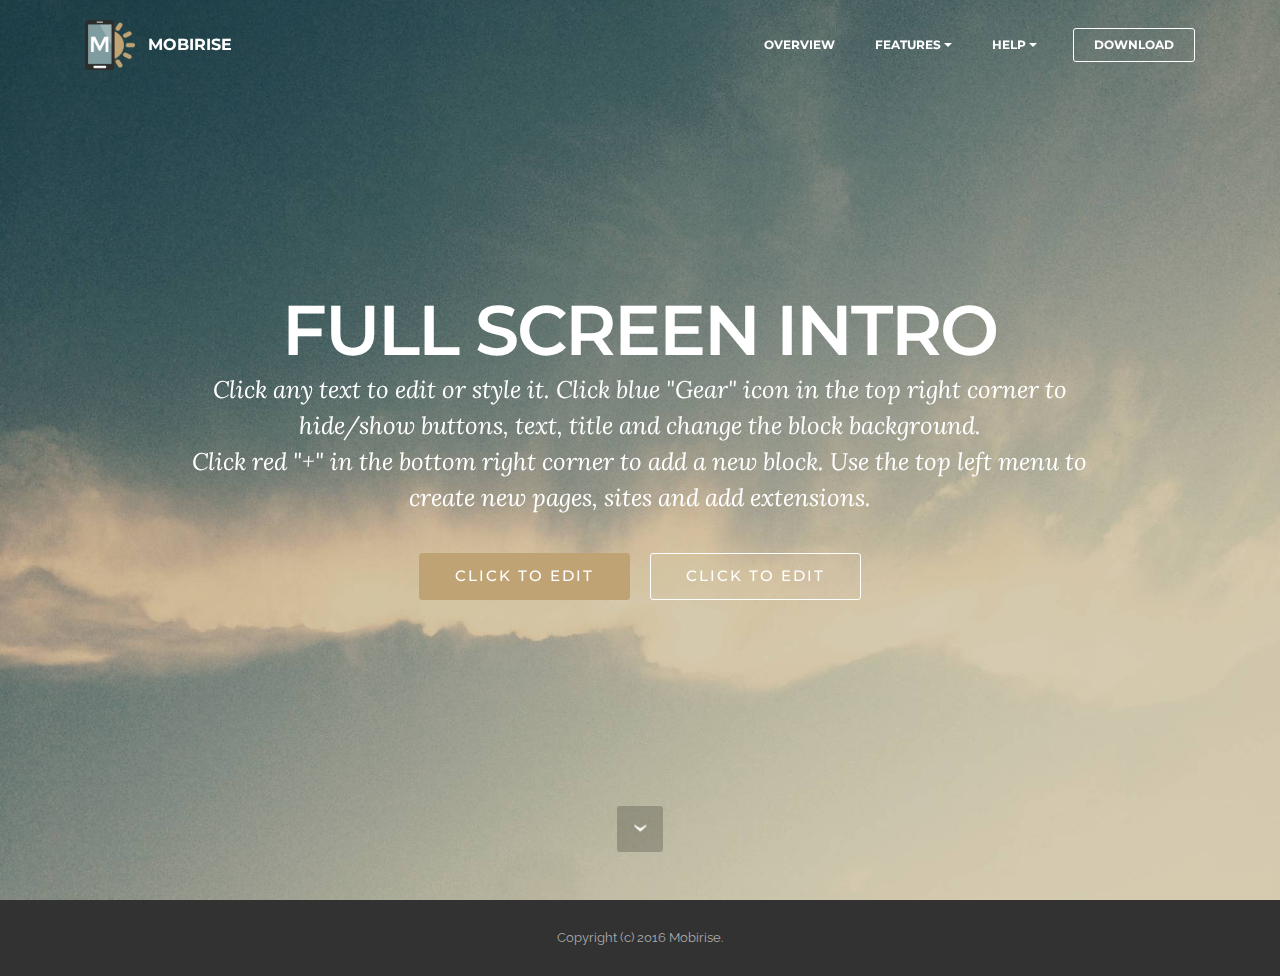
==== vissidarte/vissidarte/index.html @ fac15c8a "Add files via upload" ====
<!DOCTYPE html>
<html>
<head>
  <!-- Site made with Mobirise Website Builder v3.12.1, https://mobirise.com -->
  <meta charset="UTF-8">
  <meta http-equiv="X-UA-Compatible" content="IE=edge">
  <meta name="generator" content="Mobirise v3.12.1, mobirise.com">
  <meta name="viewport" content="width=device-width, initial-scale=1">
  <link rel="shortcut icon" href="assets/images/logo.png" type="image/x-icon">
  <meta name="description" content="">
  
  <link rel="stylesheet" href="https://fonts.googleapis.com/css?family=Lora:400,700,400italic,700italic&amp;subset=latin">
  <link rel="stylesheet" href="https://fonts.googleapis.com/css?family=Montserrat:400,700">
  <link rel="stylesheet" href="https://fonts.googleapis.com/css?family=Raleway:100,100i,200,200i,300,300i,400,400i,500,500i,600,600i,700,700i,800,800i,900,900i">
  <link rel="stylesheet" href="assets/bootstrap-material-design-font/css/material.css">
  <link rel="stylesheet" href="assets/tether/tether.min.css">
  <link rel="stylesheet" href="assets/bootstrap/css/bootstrap.min.css">
  <link rel="stylesheet" href="assets/dropdown/css/style.css">
  <link rel="stylesheet" href="assets/theme/css/style.css">
  <link rel="stylesheet" href="assets/mobirise/css/mbr-additional.css" type="text/css">
  
  
  
</head>
<body>
<section id="menu-0">

    <nav class="navbar navbar-dropdown bg-color transparent navbar-fixed-top">
        <div class="container">

            <div class="mbr-table">
                <div class="mbr-table-cell">

                    <div class="navbar-brand">
                        <a href="https://mobirise.com" class="navbar-logo"><img src="assets/images/logo.png" alt="Mobirise"></a>
                        <a class="navbar-caption" href="index.html">MOBIRISE</a>
                    </div>

                </div>
                <div class="mbr-table-cell">

                    <button class="navbar-toggler pull-xs-right hidden-md-up" type="button" data-toggle="collapse" data-target="#exCollapsingNavbar">
                        <div class="hamburger-icon"></div>
                    </button>

                    <ul class="nav-dropdown collapse pull-xs-right nav navbar-nav navbar-toggleable-sm" id="exCollapsingNavbar"><li class="nav-item"><a class="nav-link link" href="lista.html">OVERVIEW</a></li><li class="nav-item dropdown"><a class="nav-link link dropdown-toggle" data-toggle="dropdown-submenu" href="https://mobirise.com/">FEATURES</a><div class="dropdown-menu"><a class="dropdown-item" href="https://mobirise.com/">Mobile friendly</a><a class="dropdown-item" href="https://mobirise.com/">Based on Bootstrap</a><div class="dropdown"><a class="dropdown-item dropdown-toggle" data-toggle="dropdown-submenu" href="https://mobirise.com/">Trendy blocks</a><div class="dropdown-menu dropdown-submenu"><a class="dropdown-item" href="https://mobirise.com/">Image/content slider</a><a class="dropdown-item" href="https://mobirise.com/">Contact forms</a><a class="dropdown-item" href="https://mobirise.com/">Image gallery</a><a class="dropdown-item" href="https://mobirise.com/">Mobile menu</a><a class="dropdown-item" href="https://mobirise.com/">Google maps</a><a class="dropdown-item" href="https://mobirise.com/">Social buttons</a><a class="dropdown-item" href="https://mobirise.com/">Google fonts</a><a class="dropdown-item" href="https://mobirise.com/">Video background</a></div></div><a class="dropdown-item" href="https://mobirise.com/">Host anywhere</a></div></li><li class="nav-item dropdown"><a class="nav-link link dropdown-toggle" data-toggle="dropdown-submenu" href="https://mobirise.com/">HELP</a><div class="dropdown-menu"><a class="dropdown-item" href="http://forums.mobirise.com/">Forum</a><a class="dropdown-item" href="https://mobirise.com/">Tutorials</a><a class="dropdown-item" href="https://mobirise.com/">Contact us</a></div></li><li class="nav-item nav-btn"><a class="nav-link btn btn-white btn-white-outline" href="https://mobirise.com/">DOWNLOAD</a></li></ul>
                    <button hidden="" class="navbar-toggler navbar-close" type="button" data-toggle="collapse" data-target="#exCollapsingNavbar">
                        <div class="close-icon"></div>
                    </button>

                </div>
            </div>

        </div>
    </nav>

</section>

<section class="engine"><a rel="external" href="https://mobirise.com">Mobirise Website Maker</a></section><section class="mbr-section mbr-section-hero mbr-section-full mbr-parallax-background mbr-section-with-arrow mbr-after-navbar" id="header1-1" style="background-image: url(assets/images/jumbotron.jpg);">

    

    <div class="mbr-table-cell">

        <div class="container">
            <div class="row">
                <div class="mbr-section col-md-10 col-md-offset-1 text-xs-center">

                    <h1 class="mbr-section-title display-1">FULL SCREEN INTRO</h1>
                    <p class="mbr-section-lead lead">Click any text to edit or style it. Click blue "Gear" icon in the top right corner to hide/show buttons, text, title and change the block background. <br> Click red "+" in the bottom right corner to add a new block. Use the top left menu to create new pages, sites and add extensions.</p>
                    <div class="mbr-section-btn"><a class="btn btn-lg btn-primary" href="https://mobirise.com">CLICK TO EDIT</a> <a class="btn btn-lg btn-white btn-white-outline" href="https://mobirise.com">CLICK TO EDIT</a></div>
                </div>
            </div>
        </div>
    </div>

    <div class="mbr-arrow mbr-arrow-floating" aria-hidden="true"><a href="#footer1-2"><i class="mbr-arrow-icon"></i></a></div>

</section>

<footer class="mbr-small-footer mbr-section mbr-section-nopadding" id="footer1-2" style="background-color: rgb(50, 50, 50); padding-top: 1.75rem; padding-bottom: 1.75rem;">
    
    <div class="container">
        <p class="text-xs-center">Copyright (c) 2016 Mobirise.</p>
    </div>
</footer>


  <script src="assets/web/assets/jquery/jquery.min.js"></script>
  <script src="assets/tether/tether.min.js"></script>
  <script src="assets/bootstrap/js/bootstrap.min.js"></script>
  <script src="assets/smooth-scroll/smooth-scroll.js"></script>
  <script src="assets/dropdown/js/script.min.js"></script>
  <script src="assets/touch-swipe/jquery.touch-swipe.min.js"></script>
  <script src="assets/jarallax/jarallax.js"></script>
  <script src="assets/theme/js/script.js"></script>
  
  
 <div id="scrollToTop" class="scrollToTop mbr-arrow-up"><a style="text-align: center;"><i class="mbr-arrow-up-icon"></i></a></div>
  </body>
</html>
---- vissidarte/vissidarte/assets/bootstrap-material-design-font/css/material.css ----
@font-face {
  font-family: 'Material-Design-Icons';
  src: url('../fonts/Material-Design-Icons.eot?3ocs8m');
  src: url('../fonts/Material-Design-Icons.eot?#iefix3ocs8m') format('embedded-opentype'), url('../fonts/Material-Design-Icons.woff?3ocs8m') format('woff'), url('../fonts/Material-Design-Icons.ttf?3ocs8m') format('truetype'), url('../fonts/Material-Design-Icons.svg?3ocs8m#Material-Design-Icons') format('svg');
  font-weight: normal;
  font-style: normal;
}
[class^="mdi-"],
[class*="mdi-"] {
  speak: none;
  display: inline-block;
  font-style: normal;
  font-variant:normal;
  font-weight:normal;
  /*font-size:24px;*/
  line-height:1;
  font-family:'Material-Design-Icons' !important;
  text-rendering: auto;
  
  -webkit-font-smoothing: antialiased;
  -moz-osx-font-smoothing: grayscale;
  -webkit-transform: translate(0, 0);
      -ms-transform: translate(0, 0);
          transform: translate(0, 0);
}
[class^="mdi-"]:before,
[class*="mdi-"]:before {
  display: inline-block;
  speak: none;
  text-decoration: inherit;
}
[class^="mdi-"].pull-left,
[class*="mdi-"].pull-left {
  margin-right: .3em;
}
[class^="mdi-"].pull-right,
[class*="mdi-"].pull-right {
  margin-left: .3em;
}
[class^="mdi-"].mdi-lg:before,
[class*="mdi-"].mdi-lg:before,
[class^="mdi-"].mdi-lg:after,
[class*="mdi-"].mdi-lg:after {
  font-size: 1.33333333em;
  line-height: 0.75em;
  vertical-align: -15%;
}
[class^="mdi-"].mdi-2x:before,
[class*="mdi-"].mdi-2x:before,
[class^="mdi-"].mdi-2x:after,
[class*="mdi-"].mdi-2x:after {
  font-size: 2em;
}
[class^="mdi-"].mdi-3x:before,
[class*="mdi-"].mdi-3x:before,
[class^="mdi-"].mdi-3x:after,
[class*="mdi-"].mdi-3x:after {
  font-size: 3em;
}
[class^="mdi-"].mdi-4x:before,
[class*="mdi-"].mdi-4x:before,
[class^="mdi-"].mdi-4x:after,
[class*="mdi-"].mdi-4x:after {
  font-size: 4em;
}
[class^="mdi-"].mdi-5x:before,
[class*="mdi-"].mdi-5x:before,
[class^="mdi-"].mdi-5x:after,
[class*="mdi-"].mdi-5x:after {
  font-size: 5em;
}
[class^="mdi-device-signal-cellular-"]:after,
[class^="mdi-device-battery-"]:after,
[class^="mdi-device-battery-charging-"]:after,
[class^="mdi-device-signal-cellular-connected-no-internet-"]:after,
[class^="mdi-device-signal-wifi-"]:after,
[class^="mdi-device-signal-wifi-statusbar-not-connected"]:after,
.mdi-device-network-wifi:after {
  opacity: .3;
  position: absolute;
  left: 0;
  top: 0;
  z-index: 1;
  display: inline-block;
  speak: none;
  text-decoration: inherit;
}
[class^="mdi-device-signal-cellular-"]:after {
  content: "\e758";
}
[class^="mdi-device-battery-"]:after {
  content: "\e735";
}
[class^="mdi-device-battery-charging-"]:after {
  content: "\e733";
}
[class^="mdi-device-signal-cellular-connected-no-internet-"]:after {
  content: "\e75d";
}
[class^="mdi-device-signal-wifi-"]:after,
.mdi-device-network-wifi:after {
  content: "\e765";
}
[class^="mdi-device-signal-wifi-statusbasr-not-connected"]:after {
  content: "\e8f7";
}
.mdi-device-signal-cellular-off:after,
.mdi-device-signal-cellular-null:after,
.mdi-device-signal-cellular-no-sim:after,
.mdi-device-signal-wifi-off:after,
.mdi-device-signal-wifi-4-bar:after,
.mdi-device-signal-cellular-4-bar:after,
.mdi-device-battery-alert:after,
.mdi-device-signal-cellular-connected-no-internet-4-bar:after,
.mdi-device-battery-std:after,
.mdi-device-battery-full .mdi-device-battery-unknown:after {
  content: "";
}
.mdi-fw {
  width: 1.28571429em;
  text-align: center;
}
.mdi-ul {
  padding-left: 0;
  margin-left: 2.14285714em;
  list-style-type: none;
}
.mdi-ul > li {
  position: relative;
}
.mdi-li {
  position: absolute;
  left: -2.14285714em;
  width: 2.14285714em;
  top: 0.14285714em;
  text-align: center;
}
.mdi-li.mdi-lg {
  left: -1.85714286em;
}
.mdi-border {
  padding: .2em .25em .15em;
  border: solid 0.08em #eeeeee;
  border-radius: .1em;
}
.mdi-spin {
  -webkit-animation: mdi-spin 2s infinite linear;
  animation: mdi-spin 2s infinite linear;
  -webkit-transform-origin: 50% 50%;
  -ms-transform-origin: 50% 50%;
      transform-origin: 50% 50%;
}
.mdi-pulse {
  -webkit-animation: mdi-spin 1s steps(8) infinite;
  animation: mdi-spin 1s steps(8) infinite;
  -webkit-transform-origin: 50% 50%;
  -ms-transform-origin: 50% 50%;
      transform-origin: 50% 50%;
}
@-webkit-keyframes mdi-spin {
  0% {
    -webkit-transform: rotate(0deg);
    transform: rotate(0deg);
  }
  100% {
    -webkit-transform: rotate(359deg);
    transform: rotate(359deg);
  }
}
@keyframes mdi-spin {
  0% {
    -webkit-transform: rotate(0deg);
    transform: rotate(0deg);
  }
  100% {
    -webkit-transform: rotate(359deg);
    transform: rotate(359deg);
  }
}
.mdi-rotate-90 {
  filter: progid:DXImageTransform.Microsoft.BasicImage(rotation=1);
  -webkit-transform: rotate(90deg);
  -ms-transform: rotate(90deg);
  transform: rotate(90deg);
}
.mdi-rotate-180 {
  filter: progid:DXImageTransform.Microsoft.BasicImage(rotation=2);
  -webkit-transform: rotate(180deg);
  -ms-transform: rotate(180deg);
  transform: rotate(180deg);
}
.mdi-rotate-270 {
  filter: progid:DXImageTransform.Microsoft.BasicImage(rotation=3);
  -webkit-transform: rotate(270deg);
  -ms-transform: rotate(270deg);
  transform: rotate(270deg);
}
.mdi-flip-horizontal {
  filter: progid:DXImageTransform.Microsoft.BasicImage(rotation=0, mirror=1);
  -webkit-transform: scale(-1, 1);
  -ms-transform: scale(-1, 1);
  transform: scale(-1, 1);
}
.mdi-flip-vertical {
  filter: progid:DXImageTransform.Microsoft.BasicImage(rotation=2, mirror=1);
  -webkit-transform: scale(1, -1);
  -ms-transform: scale(1, -1);
  transform: scale(1, -1);
}
:root .mdi-rotate-90,
:root .mdi-rotate-180,
:root .mdi-rotate-270,
:root .mdi-flip-horizontal,
:root .mdi-flip-vertical {
  -webkit-filter: none;
          filter: none;
}
.mdi-stack {
  position: relative;
  display: inline-block;
  width: 2em;
  height: 2em;
  line-height: 2em;
  vertical-align: middle;
}
.mdi-stack-1x,
.mdi-stack-2x {
  position: absolute;
  left: 0;
  width: 100%;
  text-align: center;
}
.mdi-stack-1x {
  line-height: inherit;
}
.mdi-stack-2x {
  font-size: 2em;
}
.mdi-inverse {
  color: #ffffff;
}
/* Start Icons */
.mdi-action-3d-rotation:before {
  content: "\e600";
}
.mdi-action-accessibility:before {
  content: "\e601";
}
.mdi-action-account-balance-wallet:before {
  content: "\e602";
}
.mdi-action-account-balance:before {
  content: "\e603";
}
.mdi-action-account-box:before {
  content: "\e604";
}
.mdi-action-account-child:before {
  content: "\e605";
}
.mdi-action-account-circle:before {
  content: "\e606";
}
.mdi-action-add-shopping-cart:before {
  content: "\e607";
}
.mdi-action-alarm-add:before {
  content: "\e608";
}
.mdi-action-alarm-off:before {
  content: "\e609";
}
.mdi-action-alarm-on:before {
  content: "\e60a";
}
.mdi-action-alarm:before {
  content: "\e60b";
}
.mdi-action-android:before {
  content: "\e60c";
}
.mdi-action-announcement:before {
  content: "\e60d";
}
.mdi-action-aspect-ratio:before {
  content: "\e60e";
}
.mdi-action-assessment:before {
  content: "\e60f";
}
.mdi-action-assignment-ind:before {
  content: "\e610";
}
.mdi-action-assignment-late:before {
  content: "\e611";
}
.mdi-action-assignment-return:before {
  content: "\e612";
}
.mdi-action-assignment-returned:before {
  content: "\e613";
}
.mdi-action-assignment-turned-in:before {
  content: "\e614";
}
.mdi-action-assignment:before {
  content: "\e615";
}
.mdi-action-autorenew:before {
  content: "\e616";
}
.mdi-action-backup:before {
  content: "\e617";
}
.mdi-action-book:before {
  content: "\e618";
}
.mdi-action-bookmark-outline:before {
  content: "\e619";
}
.mdi-action-bookmark:before {
  content: "\e61a";
}
.mdi-action-bug-report:before {
  content: "\e61b";
}
.mdi-action-cached:before {
  content: "\e61c";
}
.mdi-action-check-circle:before {
  content: "\e61d";
}
.mdi-action-class:before {
  content: "\e61e";
}
.mdi-action-credit-card:before {
  content: "\e61f";
}
.mdi-action-dashboard:before {
  content: "\e620";
}
.mdi-action-delete:before {
  content: "\e621";
}
.mdi-action-description:before {
  content: "\e622";
}
.mdi-action-dns:before {
  content: "\e623";
}
.mdi-action-done-all:before {
  content: "\e624";
}
.mdi-action-done:before {
  content: "\e625";
}
.mdi-action-event:before {
  content: "\e626";
}
.mdi-action-exit-to-app:before {
  content: "\e627";
}
.mdi-action-explore:before {
  content: "\e628";
}
.mdi-action-extension:before {
  content: "\e629";
}
.mdi-action-face-unlock:before {
  content: "\e62a";
}
.mdi-action-favorite-outline:before {
  content: "\e62b";
}
.mdi-action-favorite:before {
  content: "\e62c";
}
.mdi-action-find-in-page:before {
  content: "\e62d";
}
.mdi-action-find-replace:before {
  content: "\e62e";
}
.mdi-action-flip-to-back:before {
  content: "\e62f";
}
.mdi-action-flip-to-front:before {
  content: "\e630";
}
.mdi-action-get-app:before {
  content: "\e631";
}
.mdi-action-grade:before {
  content: "\e632";
}
.mdi-action-group-work:before {
  content: "\e633";
}
.mdi-action-help:before {
  content: "\e634";
}
.mdi-action-highlight-remove:before {
  content: "\e635";
}
.mdi-action-history:before {
  content: "\e636";
}
.mdi-action-home:before {
  content: "\e637";
}
.mdi-action-https:before {
  content: "\e638";
}
.mdi-action-info-outline:before {
  content: "\e639";
}
.mdi-action-info:before {
  content: "\e63a";
}
.mdi-action-input:before {
  content: "\e63b";
}
.mdi-action-invert-colors:before {
  content: "\e63c";
}
.mdi-action-label-outline:before {
  content: "\e63d";
}
.mdi-action-label:before {
  content: "\e63e";
}
.mdi-action-language:before {
  content: "\e63f";
}
.mdi-action-launch:before {
  content: "\e640";
}
.mdi-action-list:before {
  content: "\e641";
}
.mdi-action-lock-open:before {
  content: "\e642";
}
.mdi-action-lock-outline:before {
  content: "\e643";
}
.mdi-action-lock:before {
  content: "\e644";
}
.mdi-action-loyalty:before {
  content: "\e645";
}
.mdi-action-markunread-mailbox:before {
  content: "\e646";
}
.mdi-action-note-add:before {
  content: "\e647";
}
.mdi-action-open-in-browser:before {
  content: "\e648";
}
.mdi-action-open-in-new:before {
  content: "\e649";
}
.mdi-action-open-with:before {
  content: "\e64a";
}
.mdi-action-pageview:before {
  content: "\e64b";
}
.mdi-action-payment:before {
  content: "\e64c";
}
.mdi-action-perm-camera-mic:before {
  content: "\e64d";
}
.mdi-action-perm-contact-cal:before {
  content: "\e64e";
}
.mdi-action-perm-data-setting:before {
  content: "\e64f";
}
.mdi-action-perm-device-info:before {
  content: "\e650";
}
.mdi-action-perm-identity:before {
  content: "\e651";
}
.mdi-action-perm-media:before {
  content: "\e652";
}
.mdi-action-perm-phone-msg:before {
  content: "\e653";
}
.mdi-action-perm-scan-wifi:before {
  content: "\e654";
}
.mdi-action-picture-in-picture:before {
  content: "\e655";
}
.mdi-action-polymer:before {
  content: "\e656";
}
.mdi-action-print:before {
  content: "\e657";
}
.mdi-action-query-builder:before {
  content: "\e658";
}
.mdi-action-question-answer:before {
  content: "\e659";
}
.mdi-action-receipt:before {
  content: "\e65a";
}
.mdi-action-redeem:before {
  content: "\e65b";
}
.mdi-action-reorder:before {
  content: "\e65c";
}
.mdi-action-report-problem:before {
  content: "\e65d";
}
.mdi-action-restore:before {
  content: "\e65e";
}
.mdi-action-room:before {
  content: "\e65f";
}
.mdi-action-schedule:before {
  content: "\e660";
}
.mdi-action-search:before {
  content: "\e661";
}
.mdi-action-settings-applications:before {
  content: "\e662";
}
.mdi-action-settings-backup-restore:before {
  content: "\e663";
}
.mdi-action-settings-bluetooth:before {
  content: "\e664";
}
.mdi-action-settings-cell:before {
  content: "\e665";
}
.mdi-action-settings-display:before {
  content: "\e666";
}
.mdi-action-settings-ethernet:before {
  content: "\e667";
}
.mdi-action-settings-input-antenna:before {
  content: "\e668";
}
.mdi-action-settings-input-component:before {
  content: "\e669";
}
.mdi-action-settings-input-composite:before {
  content: "\e66a";
}
.mdi-action-settings-input-hdmi:before {
  content: "\e66b";
}
.mdi-action-settings-input-svideo:before {
  content: "\e66c";
}
.mdi-action-settings-overscan:before {
  content: "\e66d";
}
.mdi-action-settings-phone:before {
  content: "\e66e";
}
.mdi-action-settings-power:before {
  content: "\e66f";
}
.mdi-action-settings-remote:before {
  content: "\e670";
}
.mdi-action-settings-voice:before {
  content: "\e671";
}
.mdi-action-settings:before {
  content: "\e672";
}
.mdi-action-shop-two:before {
  content: "\e673";
}
.mdi-action-shop:before {
  content: "\e674";
}
.mdi-action-shopping-basket:before {
  content: "\e675";
}
.mdi-action-shopping-cart:before {
  content: "\e676";
}
.mdi-action-speaker-notes:before {
  content: "\e677";
}
.mdi-action-spellcheck:before {
  content: "\e678";
}
.mdi-action-star-rate:before {
  content: "\e679";
}
.mdi-action-stars:before {
  content: "\e67a";
}
.mdi-action-store:before {
  content: "\e67b";
}
.mdi-action-subject:before {
  content: "\e67c";
}
.mdi-action-supervisor-account:before {
  content: "\e67d";
}
.mdi-action-swap-horiz:before {
  content: "\e67e";
}
.mdi-action-swap-vert-circle:before {
  content: "\e67f";
}
.mdi-action-swap-vert:before {
  content: "\e680";
}
.mdi-action-system-update-tv:before {
  content: "\e681";
}
.mdi-action-tab-unselected:before {
  content: "\e682";
}
.mdi-action-tab:before {
  content: "\e683";
}
.mdi-action-theaters:before {
  content: "\e684";
}
.mdi-action-thumb-down:before {
  content: "\e685";
}
.mdi-action-thumb-up:before {
  content: "\e686";
}
.mdi-action-thumbs-up-down:before {
  content: "\e687";
}
.mdi-action-toc:before {
  content: "\e688";
}
.mdi-action-today:before {
  content: "\e689";
}
.mdi-action-track-changes:before {
  content: "\e68a";
}
.mdi-action-translate:before {
  content: "\e68b";
}
.mdi-action-trending-down:before {
  content: "\e68c";
}
.mdi-action-trending-neutral:before {
  content: "\e68d";
}
.mdi-action-trending-up:before {
  content: "\e68e";
}
.mdi-action-turned-in-not:before {
  content: "\e68f";
}
.mdi-action-turned-in:before {
  content: "\e690";
}
.mdi-action-verified-user:before {
  content: "\e691";
}
.mdi-action-view-agenda:before {
  content: "\e692";
}
.mdi-action-view-array:before {
  content: "\e693";
}
.mdi-action-view-carousel:before {
  content: "\e694";
}
.mdi-action-view-column:before {
  content: "\e695";
}
.mdi-action-view-day:before {
  content: "\e696";
}
.mdi-action-view-headline:before {
  content: "\e697";
}
.mdi-action-view-list:before {
  content: "\e698";
}
.mdi-action-view-module:before {
  content: "\e699";
}
.mdi-action-view-quilt:before {
  content: "\e69a";
}
.mdi-action-view-stream:before {
  content: "\e69b";
}
.mdi-action-view-week:before {
  content: "\e69c";
}
.mdi-action-visibility-off:before {
  content: "\e69d";
}
.mdi-action-visibility:before {
  content: "\e69e";
}
.mdi-action-wallet-giftcard:before {
  content: "\e69f";
}
.mdi-action-wallet-membership:before {
  content: "\e6a0";
}
.mdi-action-wallet-travel:before {
  content: "\e6a1";
}
.mdi-action-work:before {
  content: "\e6a2";
}
.mdi-alert-error:before {
  content: "\e6a3";
}
.mdi-alert-warning:before {
  content: "\e6a4";
}
.mdi-av-album:before {
  content: "\e6a5";
}
.mdi-av-closed-caption:before {
  content: "\e6a6";
}
.mdi-av-equalizer:before {
  content: "\e6a7";
}
.mdi-av-explicit:before {
  content: "\e6a8";
}
.mdi-av-fast-forward:before {
  content: "\e6a9";
}
.mdi-av-fast-rewind:before {
  content: "\e6aa";
}
.mdi-av-games:before {
  content: "\e6ab";
}
.mdi-av-hearing:before {
  content: "\e6ac";
}
.mdi-av-high-quality:before {
  content: "\e6ad";
}
.mdi-av-loop:before {
  content: "\e6ae";
}
.mdi-av-mic-none:before {
  content: "\e6af";
}
.mdi-av-mic-off:before {
  content: "\e6b0";
}
.mdi-av-mic:before {
  content: "\e6b1";
}
.mdi-av-movie:before {
  content: "\e6b2";
}
.mdi-av-my-library-add:before {
  content: "\e6b3";
}
.mdi-av-my-library-books:before {
  content: "\e6b4";
}
.mdi-av-my-library-music:before {
  content: "\e6b5";
}
.mdi-av-new-releases:before {
  content: "\e6b6";
}
.mdi-av-not-interested:before {
  content: "\e6b7";
}
.mdi-av-pause-circle-fill:before {
  content: "\e6b8";
}
.mdi-av-pause-circle-outline:before {
  content: "\e6b9";
}
.mdi-av-pause:before {
  content: "\e6ba";
}
.mdi-av-play-arrow:before {
  content: "\e6bb";
}
.mdi-av-play-circle-fill:before {
  content: "\e6bc";
}
.mdi-av-play-circle-outline:before {
  content: "\e6bd";
}
.mdi-av-play-shopping-bag:before {
  content: "\e6be";
}
.mdi-av-playlist-add:before {
  content: "\e6bf";
}
.mdi-av-queue-music:before {
  content: "\e6c0";
}
.mdi-av-queue:before {
  content: "\e6c1";
}
.mdi-av-radio:before {
  content: "\e6c2";
}
.mdi-av-recent-actors:before {
  content: "\e6c3";
}
.mdi-av-repeat-one:before {
  content: "\e6c4";
}
.mdi-av-repeat:before {
  content: "\e6c5";
}
.mdi-av-replay:before {
  content: "\e6c6";
}
.mdi-av-shuffle:before {
  content: "\e6c7";
}
.mdi-av-skip-next:before {
  content: "\e6c8";
}
.mdi-av-skip-previous:before {
  content: "\e6c9";
}
.mdi-av-snooze:before {
  content: "\e6ca";
}
.mdi-av-stop:before {
  content: "\e6cb";
}
.mdi-av-subtitles:before {
  content: "\e6cc";
}
.mdi-av-surround-sound:before {
  content: "\e6cd";
}
.mdi-av-timer:before {
  content: "\e6ce";
}
.mdi-av-video-collection:before {
  content: "\e6cf";
}
.mdi-av-videocam-off:before {
  content: "\e6d0";
}
.mdi-av-videocam:before {
  content: "\e6d1";
}
.mdi-av-volume-down:before {
  content: "\e6d2";
}
.mdi-av-volume-mute:before {
  content: "\e6d3";
}
.mdi-av-volume-off:before {
  content: "\e6d4";
}
.mdi-av-volume-up:before {
  content: "\e6d5";
}
.mdi-av-web:before {
  content: "\e6d6";
}
.mdi-communication-business:before {
  content: "\e6d7";
}
.mdi-communication-call-end:before {
  content: "\e6d8";
}
.mdi-communication-call-made:before {
  content: "\e6d9";
}
.mdi-communication-call-merge:before {
  content: "\e6da";
}
.mdi-communication-call-missed:before {
  content: "\e6db";
}
.mdi-communication-call-received:before {
  content: "\e6dc";
}
.mdi-communication-call-split:before {
  content: "\e6dd";
}
.mdi-communication-call:before {
  content: "\e6de";
}
.mdi-communication-chat:before {
  content: "\e6df";
}
.mdi-communication-clear-all:before {
  content: "\e6e0";
}
.mdi-communication-comment:before {
  content: "\e6e1";
}
.mdi-communication-contacts:before {
  content: "\e6e2";
}
.mdi-communication-dialer-sip:before {
  content: "\e6e3";
}
.mdi-communication-dialpad:before {
  content: "\e6e4";
}
.mdi-communication-dnd-on:before {
  content: "\e6e5";
}
.mdi-communication-email:before {
  content: "\e6e6";
}
.mdi-communication-forum:before {
  content: "\e6e7";
}
.mdi-communication-import-export:before {
  content: "\e6e8";
}
.mdi-communication-invert-colors-off:before {
  content: "\e6e9";
}
.mdi-communication-invert-colors-on:before {
  content: "\e6ea";
}
.mdi-communication-live-help:before {
  content: "\e6eb";
}
.mdi-communication-location-off:before {
  content: "\e6ec";
}
.mdi-communication-location-on:before {
  content: "\e6ed";
}
.mdi-communication-message:before {
  content: "\e6ee";
}
.mdi-communication-messenger:before {
  content: "\e6ef";
}
.mdi-communication-no-sim:before {
  content: "\e6f0";
}
.mdi-communication-phone:before {
  content: "\e6f1";
}
.mdi-communication-portable-wifi-off:before {
  content: "\e6f2";
}
.mdi-communication-quick-contacts-dialer:before {
  content: "\e6f3";
}
.mdi-communication-quick-contacts-mail:before {
  content: "\e6f4";
}
.mdi-communication-ring-volume:before {
  content: "\e6f5";
}
.mdi-communication-stay-current-landscape:before {
  content: "\e6f6";
}
.mdi-communication-stay-current-portrait:before {
  content: "\e6f7";
}
.mdi-communication-stay-primary-landscape:before {
  content: "\e6f8";
}
.mdi-communication-stay-primary-portrait:before {
  content: "\e6f9";
}
.mdi-communication-swap-calls:before {
  content: "\e6fa";
}
.mdi-communication-textsms:before {
  content: "\e6fb";
}
.mdi-communication-voicemail:before {
  content: "\e6fc";
}
.mdi-communication-vpn-key:before {
  content: "\e6fd";
}
.mdi-content-add-box:before {
  content: "\e6fe";
}
.mdi-content-add-circle-outline:before {
  content: "\e6ff";
}
.mdi-content-add-circle:before {
  content: "\e700";
}
.mdi-content-add:before {
  content: "\e701";
}
.mdi-content-archive:before {
  content: "\e702";
}
.mdi-content-backspace:before {
  content: "\e703";
}
.mdi-content-block:before {
  content: "\e704";
}
.mdi-content-clear:before {
  content: "\e705";
}
.mdi-content-content-copy:before {
  content: "\e706";
}
.mdi-content-content-cut:before {
  content: "\e707";
}
.mdi-content-content-paste:before {
  content: "\e708";
}
.mdi-content-create:before {
  content: "\e709";
}
.mdi-content-drafts:before {
  content: "\e70a";
}
.mdi-content-filter-list:before {
  content: "\e70b";
}
.mdi-content-flag:before {
  content: "\e70c";
}
.mdi-content-forward:before {
  content: "\e70d";
}
.mdi-content-gesture:before {
  content: "\e70e";
}
.mdi-content-inbox:before {
  content: "\e70f";
}
.mdi-content-link:before {
  content: "\e710";
}
.mdi-content-mail:before {
  content: "\e711";
}
.mdi-content-markunread:before {
  content: "\e712";
}
.mdi-content-redo:before {
  content: "\e713";
}
.mdi-content-remove-circle-outline:before {
  content: "\e714";
}
.mdi-content-remove-circle:before {
  content: "\e715";
}
.mdi-content-remove:before {
  content: "\e716";
}
.mdi-content-reply-all:before {
  content: "\e717";
}
.mdi-content-reply:before {
  content: "\e718";
}
.mdi-content-report:before {
  content: "\e719";
}
.mdi-content-save:before {
  content: "\e71a";
}
.mdi-content-select-all:before {
  content: "\e71b";
}
.mdi-content-send:before {
  content: "\e71c";
}
.mdi-content-sort:before {
  content: "\e71d";
}
.mdi-content-text-format:before {
  content: "\e71e";
}
.mdi-content-undo:before {
  content: "\e71f";
}
.mdi-editor-attach-file:before {
  content: "\e776";
}
.mdi-editor-attach-money:before {
  content: "\e777";
}
.mdi-editor-border-all:before {
  content: "\e778";
}
.mdi-editor-border-bottom:before {
  content: "\e779";
}
.mdi-editor-border-clear:before {
  content: "\e77a";
}
.mdi-editor-border-color:before {
  content: "\e77b";
}
.mdi-editor-border-horizontal:before {
  content: "\e77c";
}
.mdi-editor-border-inner:before {
  content: "\e77d";
}
.mdi-editor-border-left:before {
  content: "\e77e";
}
.mdi-editor-border-outer:before {
  content: "\e77f";
}
.mdi-editor-border-right:before {
  content: "\e780";
}
.mdi-editor-border-style:before {
  content: "\e781";
}
.mdi-editor-border-top:before {
  content: "\e782";
}
.mdi-editor-border-vertical:before {
  content: "\e783";
}
.mdi-editor-format-align-center:before {
  content: "\e784";
}
.mdi-editor-format-align-justify:before {
  content: "\e785";
}
.mdi-editor-format-align-left:before {
  content: "\e786";
}
.mdi-editor-format-align-right:before {
  content: "\e787";
}
.mdi-editor-format-bold:before {
  content: "\e788";
}
.mdi-editor-format-clear:before {
  content: "\e789";
}
.mdi-editor-format-color-fill:before {
  content: "\e78a";
}
.mdi-editor-format-color-reset:before {
  content: "\e78b";
}
.mdi-editor-format-color-text:before {
  content: "\e78c";
}
.mdi-editor-format-indent-decrease:before {
  content: "\e78d";
}
.mdi-editor-format-indent-increase:before {
  content: "\e78e";
}
.mdi-editor-format-italic:before {
  content: "\e78f";
}
.mdi-editor-format-line-spacing:before {
  content: "\e790";
}
.mdi-editor-format-list-bulleted:before {
  content: "\e791";
}
.mdi-editor-format-list-numbered:before {
  content: "\e792";
}
.mdi-editor-format-paint:before {
  content: "\e793";
}
.mdi-editor-format-quote:before {
  content: "\e794";
}
.mdi-editor-format-size:before {
  content: "\e795";
}
.mdi-editor-format-strikethrough:before {
  content: "\e796";
}
.mdi-editor-format-textdirection-l-to-r:before {
  content: "\e797";
}
.mdi-editor-format-textdirection-r-to-l:before {
  content: "\e798";
}
.mdi-editor-format-underline:before {
  content: "\e799";
}
.mdi-editor-functions:before {
  content: "\e79a";
}
.mdi-editor-insert-chart:before {
  content: "\e79b";
}
.mdi-editor-insert-comment:before {
  content: "\e79c";
}
.mdi-editor-insert-drive-file:before {
  content: "\e79d";
}
.mdi-editor-insert-emoticon:before {
  content: "\e79e";
}
.mdi-editor-insert-invitation:before {
  content: "\e79f";
}
.mdi-editor-insert-link:before {
  content: "\e7a0";
}
.mdi-editor-insert-photo:before {
  content: "\e7a1";
}
.mdi-editor-merge-type:before {
  content: "\e7a2";
}
.mdi-editor-mode-comment:before {
  content: "\e7a3";
}
.mdi-editor-mode-edit:before {
  content: "\e7a4";
}
.mdi-editor-publish:before {
  content: "\e7a5";
}
.mdi-editor-vertical-align-bottom:before {
  content: "\e7a6";
}
.mdi-editor-vertical-align-center:before {
  content: "\e7a7";
}
.mdi-editor-vertical-align-top:before {
  content: "\e7a8";
}
.mdi-editor-wrap-text:before {
  content: "\e7a9";
}
.mdi-file-attachment:before {
  content: "\e7aa";
}
.mdi-file-cloud-circle:before {
  content: "\e7ab";
}
.mdi-file-cloud-done:before {
  content: "\e7ac";
}
.mdi-file-cloud-download:before {
  content: "\e7ad";
}
.mdi-file-cloud-off:before {
  content: "\e7ae";
}
.mdi-file-cloud-queue:before {
  content: "\e7af";
}
.mdi-file-cloud-upload:before {
  content: "\e7b0";
}
.mdi-file-cloud:before {
  content: "\e7b1";
}
.mdi-file-file-download:before {
  content: "\e7b2";
}
.mdi-file-file-upload:before {
  content: "\e7b3";
}
.mdi-file-folder-open:before {
  content: "\e7b4";
}
.mdi-file-folder-shared:before {
  content: "\e7b5";
}
.mdi-file-folder:before {
  content: "\e7b6";
}
.mdi-device-access-alarm:before {
  content: "\e720";
}
.mdi-device-access-alarms:before {
  content: "\e721";
}
.mdi-device-access-time:before {
  content: "\e722";
}
.mdi-device-add-alarm:before {
  content: "\e723";
}
.mdi-device-airplanemode-off:before {
  content: "\e724";
}
.mdi-device-airplanemode-on:before {
  content: "\e725";
}
.mdi-device-battery-20:before {
  content: "\e726";
}
.mdi-device-battery-30:before {
  content: "\e727";
}
.mdi-device-battery-50:before {
  content: "\e728";
}
.mdi-device-battery-60:before {
  content: "\e729";
}
.mdi-device-battery-80:before {
  content: "\e72a";
}
.mdi-device-battery-90:before {
  content: "\e72b";
}
.mdi-device-battery-alert:before {
  content: "\e72c";
}
.mdi-device-battery-charging-20:before {
  content: "\e72d";
}
.mdi-device-battery-charging-30:before {
  content: "\e72e";
}
.mdi-device-battery-charging-50:before {
  content: "\e72f";
}
.mdi-device-battery-charging-60:before {
  content: "\e730";
}
.mdi-device-battery-charging-80:before {
  content: "\e731";
}
.mdi-device-battery-charging-90:before {
  content: "\e732";
}
.mdi-device-battery-charging-full:before {
  content: "\e733";
}
.mdi-device-battery-full:before {
  content: "\e734";
}
.mdi-device-battery-std:before {
  content: "\e735";
}
.mdi-device-battery-unknown:before {
  content: "\e736";
}
.mdi-device-bluetooth-connected:before {
  content: "\e737";
}
.mdi-device-bluetooth-disabled:before {
  content: "\e738";
}
.mdi-device-bluetooth-searching:before {
  content: "\e739";
}
.mdi-device-bluetooth:before {
  content: "\e73a";
}
.mdi-device-brightness-auto:before {
  content: "\e73b";
}
.mdi-device-brightness-high:before {
  content: "\e73c";
}
.mdi-device-brightness-low:before {
  content: "\e73d";
}
.mdi-device-brightness-medium:before {
  content: "\e73e";
}
.mdi-device-data-usage:before {
  content: "\e73f";
}
.mdi-device-developer-mode:before {
  content: "\e740";
}
.mdi-device-devices:before {
  content: "\e741";
}
.mdi-device-dvr:before {
  content: "\e742";
}
.mdi-device-gps-fixed:before {
  content: "\e743";
}
.mdi-device-gps-not-fixed:before {
  content: "\e744";
}
.mdi-device-gps-off:before {
  content: "\e745";
}
.mdi-device-location-disabled:before {
  content: "\e746";
}
.mdi-device-location-searching:before {
  content: "\e747";
}
.mdi-device-multitrack-audio:before {
  content: "\e748";
}
.mdi-device-network-cell:before {
  content: "\e749";
}
.mdi-device-network-wifi:before {
  content: "\e74a";
}
.mdi-device-nfc:before {
  content: "\e74b";
}
.mdi-device-now-wallpaper:before {
  content: "\e74c";
}
.mdi-device-now-widgets:before {
  content: "\e74d";
}
.mdi-device-screen-lock-landscape:before {
  content: "\e74e";
}
.mdi-device-screen-lock-portrait:before {
  content: "\e74f";
}
.mdi-device-screen-lock-rotation:before {
  content: "\e750";
}
.mdi-device-screen-rotation:before {
  content: "\e751";
}
.mdi-device-sd-storage:before {
  content: "\e752";
}
.mdi-device-settings-system-daydream:before {
  content: "\e753";
}
.mdi-device-signal-cellular-0-bar:before {
  content: "\e754";
}
.mdi-device-signal-cellular-1-bar:before {
  content: "\e755";
}
.mdi-device-signal-cellular-2-bar:before {
  content: "\e756";
}
.mdi-device-signal-cellular-3-bar:before {
  content: "\e757";
}
.mdi-device-signal-cellular-4-bar:before {
  content: "\e758";
}
.mdi-signal-wifi-statusbar-connected-no-internet-after:before {
  content: "\e8f6";
}
.mdi-device-signal-cellular-connected-no-internet-0-bar:before {
  content: "\e759";
}
.mdi-device-signal-cellular-connected-no-internet-1-bar:before {
  content: "\e75a";
}
.mdi-device-signal-cellular-connected-no-internet-2-bar:before {
  content: "\e75b";
}
.mdi-device-signal-cellular-connected-no-internet-3-bar:before {
  content: "\e75c";
}
.mdi-device-signal-cellular-connected-no-internet-4-bar:before {
  content: "\e75d";
}
.mdi-device-signal-cellular-no-sim:before {
  content: "\e75e";
}
.mdi-device-signal-cellular-null:before {
  content: "\e75f";
}
.mdi-device-signal-cellular-off:before {
  content: "\e760";
}
.mdi-device-signal-wifi-0-bar:before {
  content: "\e761";
}
.mdi-device-signal-wifi-1-bar:before {
  content: "\e762";
}
.mdi-device-signal-wifi-2-bar:before {
  content: "\e763";
}
.mdi-device-signal-wifi-3-bar:before {
  content: "\e764";
}
.mdi-device-signal-wifi-4-bar:before {
  content: "\e765";
}
.mdi-device-signal-wifi-off:before {
  content: "\e766";
}
.mdi-device-signal-wifi-statusbar-1-bar:before {
  content: "\e767";
}
.mdi-device-signal-wifi-statusbar-2-bar:before {
  content: "\e768";
}
.mdi-device-signal-wifi-statusbar-3-bar:before {
  content: "\e769";
}
.mdi-device-signal-wifi-statusbar-4-bar:before {
  content: "\e76a";
}
.mdi-device-signal-wifi-statusbar-connected-no-internet-:before {
  content: "\e76b";
}
.mdi-device-signal-wifi-statusbar-connected-no-internet:before {
  content: "\e76f";
}
.mdi-device-signal-wifi-statusbar-connected-no-internet-2:before {
  content: "\e76c";
}
.mdi-device-signal-wifi-statusbar-connected-no-internet-3:before {
  content: "\e76d";
}
.mdi-device-signal-wifi-statusbar-connected-no-internet-4:before {
  content: "\e76e";
}
.mdi-signal-wifi-statusbar-not-connected-after:before {
  content: "\e8f7";
}
.mdi-device-signal-wifi-statusbar-not-connected:before {
  content: "\e770";
}
.mdi-device-signal-wifi-statusbar-null:before {
  content: "\e771";
}
.mdi-device-storage:before {
  content: "\e772";
}
.mdi-device-usb:before {
  content: "\e773";
}
.mdi-device-wifi-lock:before {
  content: "\e774";
}
.mdi-device-wifi-tethering:before {
  content: "\e775";
}
.mdi-hardware-cast-connected:before {
  content: "\e7b7";
}
.mdi-hardware-cast:before {
  content: "\e7b8";
}
.mdi-hardware-computer:before {
  content: "\e7b9";
}
.mdi-hardware-desktop-mac:before {
  content: "\e7ba";
}
.mdi-hardware-desktop-windows:before {
  content: "\e7bb";
}
.mdi-hardware-dock:before {
  content: "\e7bc";
}
.mdi-hardware-gamepad:before {
  content: "\e7bd";
}
.mdi-hardware-headset-mic:before {
  content: "\e7be";
}
.mdi-hardware-headset:before {
  content: "\e7bf";
}
.mdi-hardware-keyboard-alt:before {
  content: "\e7c0";
}
.mdi-hardware-keyboard-arrow-down:before {
  content: "\e7c1";
}
.mdi-hardware-keyboard-arrow-left:before {
  content: "\e7c2";
}
.mdi-hardware-keyboard-arrow-right:before {
  content: "\e7c3";
}
.mdi-hardware-keyboard-arrow-up:before {
  content: "\e7c4";
}
.mdi-hardware-keyboard-backspace:before {
  content: "\e7c5";
}
.mdi-hardware-keyboard-capslock:before {
  content: "\e7c6";
}
.mdi-hardware-keyboard-control:before {
  content: "\e7c7";
}
.mdi-hardware-keyboard-hide:before {
  content: "\e7c8";
}
.mdi-hardware-keyboard-return:before {
  content: "\e7c9";
}
.mdi-hardware-keyboard-tab:before {
  content: "\e7ca";
}
.mdi-hardware-keyboard-voice:before {
  content: "\e7cb";
}
.mdi-hardware-keyboard:before {
  content: "\e7cc";
}
.mdi-hardware-laptop-chromebook:before {
  content: "\e7cd";
}
.mdi-hardware-laptop-mac:before {
  content: "\e7ce";
}
.mdi-hardware-laptop-windows:before {
  content: "\e7cf";
}
.mdi-hardware-laptop:before {
  content: "\e7d0";
}
.mdi-hardware-memory:before {
  content: "\e7d1";
}
.mdi-hardware-mouse:before {
  content: "\e7d2";
}
.mdi-hardware-phone-android:before {
  content: "\e7d3";
}
.mdi-hardware-phone-iphone:before {
  content: "\e7d4";
}
.mdi-hardware-phonelink-off:before {
  content: "\e7d5";
}
.mdi-hardware-phonelink:before {
  content: "\e7d6";
}
.mdi-hardware-security:before {
  content: "\e7d7";
}
.mdi-hardware-sim-card:before {
  content: "\e7d8";
}
.mdi-hardware-smartphone:before {
  content: "\e7d9";
}
.mdi-hardware-speaker:before {
  content: "\e7da";
}
.mdi-hardware-tablet-android:before {
  content: "\e7db";
}
.mdi-hardware-tablet-mac:before {
  content: "\e7dc";
}
.mdi-hardware-tablet:before {
  content: "\e7dd";
}
.mdi-hardware-tv:before {
  content: "\e7de";
}
.mdi-hardware-watch:before {
  content: "\e7df";
}
.mdi-image-add-to-photos:before {
  content: "\e7e0";
}
.mdi-image-adjust:before {
  content: "\e7e1";
}
.mdi-image-assistant-photo:before {
  content: "\e7e2";
}
.mdi-image-audiotrack:before {
  content: "\e7e3";
}
.mdi-image-blur-circular:before {
  content: "\e7e4";
}
.mdi-image-blur-linear:before {
  content: "\e7e5";
}
.mdi-image-blur-off:before {
  content: "\e7e6";
}
.mdi-image-blur-on:before {
  content: "\e7e7";
}
.mdi-image-brightness-1:before {
  content: "\e7e8";
}
.mdi-image-brightness-2:before {
  content: "\e7e9";
}
.mdi-image-brightness-3:before {
  content: "\e7ea";
}
.mdi-image-brightness-4:before {
  content: "\e7eb";
}
.mdi-image-brightness-5:before {
  content: "\e7ec";
}
.mdi-image-brightness-6:before {
  content: "\e7ed";
}
.mdi-image-brightness-7:before {
  content: "\e7ee";
}
.mdi-image-brush:before {
  content: "\e7ef";
}
.mdi-image-camera-alt:before {
  content: "\e7f0";
}
.mdi-image-camera-front:before {
  content: "\e7f1";
}
.mdi-image-camera-rear:before {
  content: "\e7f2";
}
.mdi-image-camera-roll:before {
  content: "\e7f3";
}
.mdi-image-camera:before {
  content: "\e7f4";
}
.mdi-image-center-focus-strong:before {
  content: "\e7f5";
}
.mdi-image-center-focus-weak:before {
  content: "\e7f6";
}
.mdi-image-collections:before {
  content: "\e7f7";
}
.mdi-image-color-lens:before {
  content: "\e7f8";
}
.mdi-image-colorize:before {
  content: "\e7f9";
}
.mdi-image-compare:before {
  content: "\e7fa";
}
.mdi-image-control-point-duplicate:before {
  content: "\e7fb";
}
.mdi-image-control-point:before {
  content: "\e7fc";
}
.mdi-image-crop-3-2:before {
  content: "\e7fd";
}
.mdi-image-crop-5-4:before {
  content: "\e7fe";
}
.mdi-image-crop-7-5:before {
  content: "\e7ff";
}
.mdi-image-crop-16-9:before {
  content: "\e800";
}
.mdi-image-crop-din:before {
  content: "\e801";
}
.mdi-image-crop-free:before {
  content: "\e802";
}
.mdi-image-crop-landscape:before {
  content: "\e803";
}
.mdi-image-crop-original:before {
  content: "\e804";
}
.mdi-image-crop-portrait:before {
  content: "\e805";
}
.mdi-image-crop-square:before {
  content: "\e806";
}
.mdi-image-crop:before {
  content: "\e807";
}
.mdi-image-dehaze:before {
  content: "\e808";
}
.mdi-image-details:before {
  content: "\e809";
}
.mdi-image-edit:before {
  content: "\e80a";
}
.mdi-image-exposure-minus-1:before {
  content: "\e80b";
}
.mdi-image-exposure-minus-2:before {
  content: "\e80c";
}
.mdi-image-exposure-plus-1:before {
  content: "\e80d";
}
.mdi-image-exposure-plus-2:before {
  content: "\e80e";
}
.mdi-image-exposure-zero:before {
  content: "\e80f";
}
.mdi-image-exposure:before {
  content: "\e810";
}
.mdi-image-filter-1:before {
  content: "\e811";
}
.mdi-image-filter-2:before {
  content: "\e812";
}
.mdi-image-filter-3:before {
  content: "\e813";
}
.mdi-image-filter-4:before {
  content: "\e814";
}
.mdi-image-filter-5:before {
  content: "\e815";
}
.mdi-image-filter-6:before {
  content: "\e816";
}
.mdi-image-filter-7:before {
  content: "\e817";
}
.mdi-image-filter-8:before {
  content: "\e818";
}
.mdi-image-filter-9-plus:before {
  content: "\e819";
}
.mdi-image-filter-9:before {
  content: "\e81a";
}
.mdi-image-filter-b-and-w:before {
  content: "\e81b";
}
.mdi-image-filter-center-focus:before {
  content: "\e81c";
}
.mdi-image-filter-drama:before {
  content: "\e81d";
}
.mdi-image-filter-frames:before {
  content: "\e81e";
}
.mdi-image-filter-hdr:before {
  content: "\e81f";
}
.mdi-image-filter-none:before {
  content: "\e820";
}
.mdi-image-filter-tilt-shift:before {
  content: "\e821";
}
.mdi-image-filter-vintage:before {
  content: "\e822";
}
.mdi-image-filter:before {
  content: "\e823";
}
.mdi-image-flare:before {
  content: "\e824";
}
.mdi-image-flash-auto:before {
  content: "\e825";
}
.mdi-image-flash-off:before {
  content: "\e826";
}
.mdi-image-flash-on:before {
  content: "\e827";
}
.mdi-image-flip:before {
  content: "\e828";
}
.mdi-image-gradient:before {
  content: "\e829";
}
.mdi-image-grain:before {
  content: "\e82a";
}
.mdi-image-grid-off:before {
  content: "\e82b";
}
.mdi-image-grid-on:before {
  content: "\e82c";
}
.mdi-image-hdr-off:before {
  content: "\e82d";
}
.mdi-image-hdr-on:before {
  content: "\e82e";
}
.mdi-image-hdr-strong:before {
  content: "\e82f";
}
.mdi-image-hdr-weak:before {
  content: "\e830";
}
.mdi-image-healing:before {
  content: "\e831";
}
.mdi-image-image-aspect-ratio:before {
  content: "\e832";
}
.mdi-image-image:before {
  content: "\e833";
}
.mdi-image-iso:before {
  content: "\e834";
}
.mdi-image-landscape:before {
  content: "\e835";
}
.mdi-image-leak-add:before {
  content: "\e836";
}
.mdi-image-leak-remove:before {
  content: "\e837";
}
.mdi-image-lens:before {
  content: "\e838";
}
.mdi-image-looks-3:before {
  content: "\e839";
}
.mdi-image-looks-4:before {
  content: "\e83a";
}
.mdi-image-looks-5:before {
  content: "\e83b";
}
.mdi-image-looks-6:before {
  content: "\e83c";
}
.mdi-image-looks-one:before {
  content: "\e83d";
}
.mdi-image-looks-two:before {
  content: "\e83e";
}
.mdi-image-looks:before {
  content: "\e83f";
}
.mdi-image-loupe:before {
  content: "\e840";
}
.mdi-image-movie-creation:before {
  content: "\e841";
}
.mdi-image-nature-people:before {
  content: "\e842";
}
.mdi-image-nature:before {
  content: "\e843";
}
.mdi-image-navigate-before:before {
  content: "\e844";
}
.mdi-image-navigate-next:before {
  content: "\e845";
}
.mdi-image-palette:before {
  content: "\e846";
}
.mdi-image-panorama-fisheye:before {
  content: "\e847";
}
.mdi-image-panorama-horizontal:before {
  content: "\e848";
}
.mdi-image-panorama-vertical:before {
  content: "\e849";
}
.mdi-image-panorama-wide-angle:before {
  content: "\e84a";
}
.mdi-image-panorama:before {
  content: "\e84b";
}
.mdi-image-photo-album:before {
  content: "\e84c";
}
.mdi-image-photo-camera:before {
  content: "\e84d";
}
.mdi-image-photo-library:before {
  content: "\e84e";
}
.mdi-image-photo:before {
  content: "\e84f";
}
.mdi-image-portrait:before {
  content: "\e850";
}
.mdi-image-remove-red-eye:before {
  content: "\e851";
}
.mdi-image-rotate-left:before {
  content: "\e852";
}
.mdi-image-rotate-right:before {
  content: "\e853";
}
.mdi-image-slideshow:before {
  content: "\e854";
}
.mdi-image-straighten:before {
  content: "\e855";
}
.mdi-image-style:before {
  content: "\e856";
}
.mdi-image-switch-camera:before {
  content: "\e857";
}
.mdi-image-switch-video:before {
  content: "\e858";
}
.mdi-image-tag-faces:before {
  content: "\e859";
}
.mdi-image-texture:before {
  content: "\e85a";
}
.mdi-image-timelapse:before {
  content: "\e85b";
}
.mdi-image-timer-3:before {
  content: "\e85c";
}
.mdi-image-timer-10:before {
  content: "\e85d";
}
.mdi-image-timer-auto:before {
  content: "\e85e";
}
.mdi-image-timer-off:before {
  content: "\e85f";
}
.mdi-image-timer:before {
  content: "\e860";
}
.mdi-image-tonality:before {
  content: "\e861";
}
.mdi-image-transform:before {
  content: "\e862";
}
.mdi-image-tune:before {
  content: "\e863";
}
.mdi-image-wb-auto:before {
  content: "\e864";
}
.mdi-image-wb-cloudy:before {
  content: "\e865";
}
.mdi-image-wb-incandescent:before {
  content: "\e866";
}
.mdi-image-wb-irradescent:before {
  content: "\e867";
}
.mdi-image-wb-sunny:before {
  content: "\e868";
}
.mdi-maps-beenhere:before {
  content: "\e869";
}
.mdi-maps-directions-bike:before {
  content: "\e86a";
}
.mdi-maps-directions-bus:before {
  content: "\e86b";
}
.mdi-maps-directions-car:before {
  content: "\e86c";
}
.mdi-maps-directions-ferry:before {
  content: "\e86d";
}
.mdi-maps-directions-subway:before {
  content: "\e86e";
}
.mdi-maps-directions-train:before {
  content: "\e86f";
}
.mdi-maps-directions-transit:before {
  content: "\e870";
}
.mdi-maps-directions-walk:before {
  content: "\e871";
}
.mdi-maps-directions:before {
  content: "\e872";
}
.mdi-maps-flight:before {
  content: "\e873";
}
.mdi-maps-hotel:before {
  content: "\e874";
}
.mdi-maps-layers-clear:before {
  content: "\e875";
}
.mdi-maps-layers:before {
  content: "\e876";
}
.mdi-maps-local-airport:before {
  content: "\e877";
}
.mdi-maps-local-atm:before {
  content: "\e878";
}
.mdi-maps-local-attraction:before {
  content: "\e879";
}
.mdi-maps-local-bar:before {
  content: "\e87a";
}
.mdi-maps-local-cafe:before {
  content: "\e87b";
}
.mdi-maps-local-car-wash:before {
  content: "\e87c";
}
.mdi-maps-local-convenience-store:before {
  content: "\e87d";
}
.mdi-maps-local-drink:before {
  content: "\e87e";
}
.mdi-maps-local-florist:before {
  content: "\e87f";
}
.mdi-maps-local-gas-station:before {
  content: "\e880";
}
.mdi-maps-local-grocery-store:before {
  content: "\e881";
}
.mdi-maps-local-hospital:before {
  content: "\e882";
}
.mdi-maps-local-hotel:before {
  content: "\e883";
}
.mdi-maps-local-laundry-service:before {
  content: "\e884";
}
.mdi-maps-local-library:before {
  content: "\e885";
}
.mdi-maps-local-mall:before {
  content: "\e886";
}
.mdi-maps-local-movies:before {
  content: "\e887";
}
.mdi-maps-local-offer:before {
  content: "\e888";
}
.mdi-maps-local-parking:before {
  content: "\e889";
}
.mdi-maps-local-pharmacy:before {
  content: "\e88a";
}
.mdi-maps-local-phone:before {
  content: "\e88b";
}
.mdi-maps-local-pizza:before {
  content: "\e88c";
}
.mdi-maps-local-play:before {
  content: "\e88d";
}
.mdi-maps-local-post-office:before {
  content: "\e88e";
}
.mdi-maps-local-print-shop:before {
  content: "\e88f";
}
.mdi-maps-local-restaurant:before {
  content: "\e890";
}
.mdi-maps-local-see:before {
  content: "\e891";
}
.mdi-maps-local-shipping:before {
  content: "\e892";
}
.mdi-maps-local-taxi:before {
  content: "\e893";
}
.mdi-maps-location-history:before {
  content: "\e894";
}
.mdi-maps-map:before {
  content: "\e895";
}
.mdi-maps-my-location:before {
  content: "\e896";
}
.mdi-maps-navigation:before {
  content: "\e897";
}
.mdi-maps-pin-drop:before {
  content: "\e898";
}
.mdi-maps-place:before {
  content: "\e899";
}
.mdi-maps-rate-review:before {
  content: "\e89a";
}
.mdi-maps-restaurant-menu:before {
  content: "\e89b";
}
.mdi-maps-satellite:before {
  content: "\e89c";
}
.mdi-maps-store-mall-directory:before {
  content: "\e89d";
}
.mdi-maps-terrain:before {
  content: "\e89e";
}
.mdi-maps-traffic:before {
  content: "\e89f";
}
.mdi-navigation-apps:before {
  content: "\e8a0";
}
.mdi-navigation-arrow-back:before {
  content: "\e8a1";
}
.mdi-navigation-arrow-drop-down-circle:before {
  content: "\e8a2";
}
.mdi-navigation-arrow-drop-down:before {
  content: "\e8a3";
}
.mdi-navigation-arrow-drop-up:before {
  content: "\e8a4";
}
.mdi-navigation-arrow-forward:before {
  content: "\e8a5";
}
.mdi-navigation-cancel:before {
  content: "\e8a6";
}
.mdi-navigation-check:before {
  content: "\e8a7";
}
.mdi-navigation-chevron-left:before {
  content: "\e8a8";
}
.mdi-navigation-chevron-right:before {
  content: "\e8a9";
}
.mdi-navigation-close:before {
  content: "\e8aa";
}
.mdi-navigation-expand-less:before {
  content: "\e8ab";
}
.mdi-navigation-expand-more:before {
  content: "\e8ac";
}
.mdi-navigation-fullscreen-exit:before {
  content: "\e8ad";
}
.mdi-navigation-fullscreen:before {
  content: "\e8ae";
}
.mdi-navigation-menu:before {
  content: "\e8af";
}
.mdi-navigation-more-horiz:before {
  content: "\e8b0";
}
.mdi-navigation-more-vert:before {
  content: "\e8b1";
}
.mdi-navigation-refresh:before {
  content: "\e8b2";
}
.mdi-navigation-unfold-less:before {
  content: "\e8b3";
}
.mdi-navigation-unfold-more:before {
  content: "\e8b4";
}
.mdi-notification-adb:before {
  content: "\e8b5";
}
.mdi-notification-bluetooth-audio:before {
  content: "\e8b6";
}
.mdi-notification-disc-full:before {
  content: "\e8b7";
}
.mdi-notification-dnd-forwardslash:before {
  content: "\e8b8";
}
.mdi-notification-do-not-disturb:before {
  content: "\e8b9";
}
.mdi-notification-drive-eta:before {
  content: "\e8ba";
}
.mdi-notification-event-available:before {
  content: "\e8bb";
}
.mdi-notification-event-busy:before {
  content: "\e8bc";
}
.mdi-notification-event-note:before {
  content: "\e8bd";
}
.mdi-notification-folder-special:before {
  content: "\e8be";
}
.mdi-notification-mms:before {
  content: "\e8bf";
}
.mdi-notification-more:before {
  content: "\e8c0";
}
.mdi-notification-network-locked:before {
  content: "\e8c1";
}
.mdi-notification-phone-bluetooth-speaker:before {
  content: "\e8c2";
}
.mdi-notification-phone-forwarded:before {
  content: "\e8c3";
}
.mdi-notification-phone-in-talk:before {
  content: "\e8c4";
}
.mdi-notification-phone-locked:before {
  content: "\e8c5";
}
.mdi-notification-phone-missed:before {
  content: "\e8c6";
}
.mdi-notification-phone-paused:before {
  content: "\e8c7";
}
.mdi-notification-play-download:before {
  content: "\e8c8";
}
.mdi-notification-play-install:before {
  content: "\e8c9";
}
.mdi-notification-sd-card:before {
  content: "\e8ca";
}
.mdi-notification-sim-card-alert:before {
  content: "\e8cb";
}
.mdi-notification-sms-failed:before {
  content: "\e8cc";
}
.mdi-notification-sms:before {
  content: "\e8cd";
}
.mdi-notification-sync-disabled:before {
  content: "\e8ce";
}
.mdi-notification-sync-problem:before {
  content: "\e8cf";
}
.mdi-notification-sync:before {
  content: "\e8d0";
}
.mdi-notification-system-update:before {
  content: "\e8d1";
}
.mdi-notification-tap-and-play:before {
  content: "\e8d2";
}
.mdi-notification-time-to-leave:before {
  content: "\e8d3";
}
.mdi-notification-vibration:before {
  content: "\e8d4";
}
.mdi-notification-voice-chat:before {
  content: "\e8d5";
}
.mdi-notification-vpn-lock:before {
  content: "\e8d6";
}
.mdi-social-cake:before {
  content: "\e8d7";
}
.mdi-social-domain:before {
  content: "\e8d8";
}
.mdi-social-group-add:before {
  content: "\e8d9";
}
.mdi-social-group:before {
  content: "\e8da";
}
.mdi-social-location-city:before {
  content: "\e8db";
}
.mdi-social-mood:before {
  content: "\e8dc";
}
.mdi-social-notifications-none:before {
  content: "\e8dd";
}
.mdi-social-notifications-off:before {
  content: "\e8de";
}
.mdi-social-notifications-on:before {
  content: "\e8df";
}
.mdi-social-notifications-paused:before {
  content: "\e8e0";
}
.mdi-social-notifications:before {
  content: "\e8e1";
}
.mdi-social-pages:before {
  content: "\e8e2";
}
.mdi-social-party-mode:before {
  content: "\e8e3";
}
.mdi-social-people-outline:before {
  content: "\e8e4";
}
.mdi-social-people:before {
  content: "\e8e5";
}
.mdi-social-person-add:before {
  content: "\e8e6";
}
.mdi-social-person-outline:before {
  content: "\e8e7";
}
.mdi-social-person:before {
  content: "\e8e8";
}
.mdi-social-plus-one:before {
  content: "\e8e9";
}
.mdi-social-poll:before {
  content: "\e8ea";
}
.mdi-social-public:before {
  content: "\e8eb";
}
.mdi-social-school:before {
  content: "\e8ec";
}
.mdi-social-share:before {
  content: "\e8ed";
}
.mdi-social-whatshot:before {
  content: "\e8ee";
}
.mdi-toggle-check-box-outline-blank:before {
  content: "\e8ef";
}
.mdi-toggle-check-box:before {
  content: "\e8f0";
}
.mdi-toggle-radio-button-off:before {
  content: "\e8f1";
}
.mdi-toggle-radio-button-on:before {
  content: "\e8f2";
}
.mdi-toggle-star-half:before {
  content: "\e8f3";
}
.mdi-toggle-star-outline:before {
  content: "\e8f4";
}
.mdi-toggle-star:before {
  content: "\e8f5";
}
---- vissidarte/vissidarte/assets/dropdown/css/style.css ----
.navbar-dropdown {
  left: 0;
  padding: 0;
  position: absolute;
  right: 0;
  top: 0;
  transition: all 0.45s ease;
  z-index: 1030; }
  .navbar-dropdown .navbar-brand {
    float: none;
    font-size: 0;
    padding: 1.25rem 0;
    position: relative;
    transition: padding 0.25s ease;
    white-space: nowrap; }
    .navbar-dropdown .navbar-brand::before {
      content: "";
      display: inline-block;
      height: 100%;
      vertical-align: middle; }
  .navbar-dropdown .navbar-logo,
  .navbar-dropdown .navbar-caption {
    display: inline-block;
    vertical-align: middle; }
  .navbar-dropdown .navbar-logo {
    margin-right: 0.8rem;
    transition: margin 0.3s ease-in-out; }
    .navbar-dropdown .navbar-logo img {
      height: 3.125rem;
      transition: all 0.3s ease-in-out; }
  .navbar-dropdown .mbr-table-cell {
    height: 5.625rem; }
  .navbar-dropdown .navbar-caption {
    font-family: "Montserrat";
    font-size: 1rem;
    font-weight: 700;
    white-space: normal; }
    .navbar-dropdown .navbar-caption, .navbar-dropdown .navbar-caption:hover {
      color: inherit;
      text-decoration: none; }
  .navbar-dropdown.navbar-fixed-top {
    position: fixed; }
  .navbar-dropdown.bg-color.transparent {
    background: none !important; }
  .navbar-dropdown.navbar-short .navbar-brand {
    padding: 0.625rem 0; }
  .navbar-dropdown.navbar-short .navbar-logo {
    margin-right: 0.5rem; }
    .navbar-dropdown.navbar-short .navbar-logo img {
      height: 2.375rem; }
  .navbar-dropdown.navbar-short .mbr-table-cell {
    height: 3.625rem; }
  .navbar-dropdown .navbar-close {
    left: 0.6875rem;
    position: fixed;
    top: 0.75rem;
    z-index: 1000; }
  .navbar-dropdown.opened {
    background: none !important; }
    .navbar-dropdown.opened .navbar-brand,
    .navbar-dropdown.opened .navbar-toggler {
      display: none; }
  .navbar-dropdown .hamburger-icon {
    content: "";
    width: 16px;
    -webkit-box-shadow: 0 -6px 0 1px,0 0 0 1px,0 6px 0 1px;
    -moz-box-shadow: 0 -6px 0 1px,0 0 0 1px,0 6px 0 1px;
    box-shadow: 0 -6px 0 1px,0 0 0 1px,0 6px 0 1px; }
  .navbar-dropdown .close-icon {
    position: relative;
    width: 21px;
    height: 21px;
    overflow: hidden; }
    .navbar-dropdown .close-icon::before, .navbar-dropdown .close-icon::after {
      content: '';
      position: absolute;
      height: 2px;
      width: 100%;
      top: 50%;
      left: 0;
      margin-top: -1px; }
    .navbar-dropdown .close-icon::before {
      transform: rotate(45deg);
      -ms-transform: rotate(45deg);
      -webkit-transform: rotate(45deg); }
    .navbar-dropdown .close-icon::after {
      transform: rotate(-45deg);
      -ms-transform: rotate(-45deg);
      -webkit-transform: rotate(-45deg); }

.dropdown-menu .dropdown-toggle[data-toggle="dropdown-submenu"]::after {
  border-bottom: 0.35em solid transparent;
  border-left: 0.35em solid;
  border-right: 0;
  border-top: 0.35em solid transparent;
  margin-left: 0.3rem; }

.dropdown-menu .dropdown-item:focus {
  outline: 0; }

.nav-dropdown {
  display: table !important;
  font-family: "Montserrat";
  font-size: 0.75rem;
  font-weight: 700;
  height: auto !important; }
  .nav-dropdown .nav-item {
    display: table-cell;
    float: none;
    vertical-align: middle; }
  .nav-dropdown .nav-btn {
    padding-left: 1rem; }
  .nav-dropdown .link {
    margin: 1.667em;
    padding: 0;
    transition: color .2s ease-in-out; }
    .nav-dropdown .link.dropdown-toggle {
      margin-right: 2.583em; }
      .nav-dropdown .link.dropdown-toggle::after {
        margin-left: .25rem;
        border-top: 0.35em solid;
        border-right: 0.35em solid transparent;
        border-left: 0.35em solid transparent;
        border-bottom: 0; }
      .nav-dropdown .link.dropdown-toggle::after {
        display: block;
        margin-top: -0.1667em;
        position: absolute;
        right: 1.3333em;
        top: 50%; }
      .nav-dropdown .link.dropdown-toggle[aria-expanded="true"] {
        margin: 0;
        padding: 1.667em 2.583em 1.667em 1.667em; }
  .nav-dropdown .link::after,
  .nav-dropdown .dropdown-item::after {
    color: inherit; }
  .nav-dropdown .btn {
    font-size: 0.75rem;
    font-weight: 700;
    letter-spacing: 0;
    margin-bottom: 0;
    padding-left: 1.25rem;
    padding-right: 1.25rem; }
  .nav-dropdown .dropdown-menu {
    border-radius: 0;
    border: 0;
    left: 0;
    margin: 0;
    padding-bottom: 1.25rem;
    padding-top: 1.25rem; }
  .nav-dropdown .dropdown-submenu {
    left: 100%;
    margin-left: 0.125rem;
    margin-top: -1.25rem;
    top: 0; }
  .nav-dropdown .dropdown-item {
    font-size: 0.8125rem;
    font-weight: 500;
    line-height: 2;
    padding: 0.3846em 4.615em 0.3846em 1.5385em;
    position: relative;
    transition: color .2s ease-in-out, background-color .2s ease-in-out; }
    .nav-dropdown .dropdown-item::after {
      margin-top: -0.3077em;
      position: absolute;
      right: 1.1538em;
      top: 50%; }
    .nav-dropdown .dropdown-item:focus, .nav-dropdown .dropdown-item:hover {
      background: none; }

@media (max-width: 767px) {
  .nav-dropdown.navbar-toggleable-sm {
    bottom: 0;
    display: none;
    left: 0;
    overflow-x: hidden;
    position: fixed;
    top: 0;
    transform: translateX(-100%);
    -ms-transform: translateX(-100%);
    -webkit-transform: translateX(-100%);
    width: 18.75rem;
    z-index: 999; } }
.nav-dropdown.navbar-toggleable-xl {
  bottom: 0;
  display: none;
  left: 0;
  overflow-x: hidden;
  position: fixed;
  top: 0;
  transform: translateX(-100%);
  -ms-transform: translateX(-100%);
  -webkit-transform: translateX(-100%);
  width: 18.75rem;
  z-index: 999; }

.nav-dropdown-sm {
  display: block !important;
  overflow-x: hidden;
  overflow: auto;
  padding-top: 3.875rem; }
  .nav-dropdown-sm::after {
    content: "";
    display: block;
    height: 3rem;
    width: 100%; }
  .nav-dropdown-sm.collapse.in ~ .navbar-close {
    display: block !important; }
  .nav-dropdown-sm.collapsing, .nav-dropdown-sm.collapse.in {
    transform: translateX(0);
    -ms-transform: translateX(0);
    -webkit-transform: translateX(0);
    transition: all 0.25s ease-out;
    -webkit-transition: all 0.25s ease-out; }
  .nav-dropdown-sm.collapsing[aria-expanded="false"] {
    transform: translateX(-100%);
    -ms-transform: translateX(-100%);
    -webkit-transform: translateX(-100%); }
  .nav-dropdown-sm .nav-item {
    display: block;
    margin-left: 0 !important;
    padding-left: 0; }
  .nav-dropdown-sm .link,
  .nav-dropdown-sm .dropdown-item {
    border-top: 1px dotted rgba(255, 255, 255, 0.1);
    font-size: 0.8125rem;
    line-height: 1.6;
    margin: 0 !important;
    padding: 0.875rem 2.4rem 0.875rem 1.5625rem !important;
    position: relative;
    white-space: normal; }
    .nav-dropdown-sm .link:focus, .nav-dropdown-sm .link:hover,
    .nav-dropdown-sm .dropdown-item:focus,
    .nav-dropdown-sm .dropdown-item:hover {
      background: rgba(0, 0, 0, 0.2) !important; }
  .nav-dropdown-sm .nav-btn {
    position: relative;
    padding: 1.5625rem 1.5625rem 0 1.5625rem; }
    .nav-dropdown-sm .nav-btn::before {
      border-top: 1px dotted rgba(255, 255, 255, 0.1);
      content: "";
      left: 0;
      position: absolute;
      top: 0;
      width: 100%; }
    .nav-dropdown-sm .nav-btn + .nav-btn {
      padding-top: 0.625rem; }
      .nav-dropdown-sm .nav-btn + .nav-btn::before {
        display: none; }
  .nav-dropdown-sm .btn {
    padding: 0.625rem 0; }
  .nav-dropdown-sm .dropdown-toggle::after {
    position: absolute;
    right: 1.25rem;
    top: 50%;
    margin-top: -0.154em; }
  .nav-dropdown-sm .dropdown-toggle[data-toggle="dropdown-submenu"]::after {
    margin-left: .25rem;
    border-top: 0.35em solid;
    border-right: 0.35em solid transparent;
    border-left: 0.35em solid transparent;
    border-bottom: 0; }
  .nav-dropdown-sm .dropdown-toggle[data-toggle="dropdown-submenu"][aria-expanded="true"]::after {
    border-top: 0;
    border-right: 0.35em solid transparent;
    border-left: 0.35em solid transparent;
    border-bottom: 0.35em solid; }
  .nav-dropdown-sm .dropdown-menu {
    margin: 0;
    padding: 0;
    position: relative;
    top: 0;
    left: 0;
    width: 100%;
    border: 0;
    float: none;
    border-radius: 0;
    background: none; }

.is-builder .nav-dropdown.collapsing {
  transition: none !important; }

/*# sourceMappingURL=style.css.map */
---- vissidarte/vissidarte/assets/mobirise/css/mbr-additional.css ----
@import url(https://fonts.googleapis.com/css?family=Montserrat:400,700);
@import url(https://fonts.googleapis.com/css?family=Lora:400,700);
@import url(https://fonts.googleapis.com/css?family=Raleway:400,300,700);




body,
input,
textarea,
.mbr-company .list-group-text {
  font-family: 'Raleway', sans-serif;
}
.mbr-footer-content li,
.mbr-footer .mbr-contacts li {
  font-family: 'Raleway', sans-serif;
}
.btn,
.alert,
h1,
h2,
h3,
h4,
h5,
h6,
.h1,
.h2,
.h3,
.h4,
.h5,
.h6,
.display-1,
.display-2,
.display-3,
.display-4,
.mbr-figure .mbr-figure-caption,
.mbr-gallery-title,
.mbr-map [data-state-details],
.mbr-price {
  font-family: 'Montserrat', sans-serif;
}
.mbr-footer-content h1,
.mbr-footer .mbr-contacts h1,
.mbr-footer-content h2,
.mbr-footer .mbr-contacts h2,
.mbr-footer-content h3,
.mbr-footer .mbr-contacts h3,
.mbr-footer-content h4,
.mbr-footer .mbr-contacts h4,
.mbr-footer-content p strong,
.mbr-footer .mbr-contacts p strong,
.mbr-footer-content strong,
.mbr-footer .mbr-contacts strong {
  font-family: 'Montserrat', sans-serif;
}
.btn-sm,
.lead a,
.lead blockquote,
.mbr-section-subtitle,
.mbr-section-hero .mbr-section-lead,
.mbr-cards .card-subtitle,
.mbr-testimonial .card-block {
  font-family: 'Lora', serif;
}
.mbr-author-name {
  font-family: 'Montserrat', sans-serif;
}
.mbr-author-desc {
  font-family: 'Lora', serif;
}
.mbr-plan-title {
  font-family: 'Montserrat', sans-serif;
}
.mbr-plan-subtitle,
.mbr-plan-price-desc {
  font-family: 'Lora', serif;
}
.bg-primary {
  background-color: #c0a375 !important;
}
.bg-success {
  background-color: #90a878 !important;
}
.bg-info {
  background-color: #7e9b9f !important;
}
.bg-warning {
  background-color: #f3c649 !important;
}
.bg-danger {
  background-color: #f28281 !important;
}
.btn-primary {
  background-color: #c0a375;
  border-color: #c0a375;
  color: #ffffff;
}
.btn-primary:hover,
.btn-primary:focus,
.btn-primary.focus,
.btn-primary:active,
.btn-primary.active {
  color: #ffffff;
  background-color: #a07e49;
  border-color: #a07e49;
}
.btn-primary.disabled,
.btn-primary:disabled {
  color: #ffffff !important;
  background-color: #a07e49 !important;
  border-color: #a07e49 !important;
}
.btn-secondary {
  background-color: #bfcecb;
  border-color: #bfcecb;
  color: #ffffff;
}
.btn-secondary:hover,
.btn-secondary:focus,
.btn-secondary.focus,
.btn-secondary:active,
.btn-secondary.active {
  color: #ffffff;
  background-color: #94ada8;
  border-color: #94ada8;
}
.btn-secondary.disabled,
.btn-secondary:disabled {
  color: #ffffff !important;
  background-color: #94ada8 !important;
  border-color: #94ada8 !important;
}
.btn-info {
  background-color: #7e9b9f;
  border-color: #7e9b9f;
  color: #ffffff;
}
.btn-info:hover,
.btn-info:focus,
.btn-info.focus,
.btn-info:active,
.btn-info.active {
  color: #ffffff;
  background-color: #597478;
  border-color: #597478;
}
.btn-info.disabled,
.btn-info:disabled {
  color: #ffffff !important;
  background-color: #597478 !important;
  border-color: #597478 !important;
}
.btn-success {
  background-color: #90a878;
  border-color: #90a878;
  color: #ffffff;
}
.btn-success:hover,
.btn-success:focus,
.btn-success.focus,
.btn-success:active,
.btn-success.active {
  color: #ffffff;
  background-color: #6a8153;
  border-color: #6a8153;
}
.btn-success.disabled,
.btn-success:disabled {
  color: #ffffff !important;
  background-color: #6a8153 !important;
  border-color: #6a8153 !important;
}
.btn-warning {
  background-color: #f3c649;
  border-color: #f3c649;
  color: #ffffff;
}
.btn-warning:hover,
.btn-warning:focus,
.btn-warning.focus,
.btn-warning:active,
.btn-warning.active {
  color: #ffffff;
  background-color: #e1a90f;
  border-color: #e1a90f;
}
.btn-warning.disabled,
.btn-warning:disabled {
  color: #ffffff !important;
  background-color: #e1a90f !important;
  border-color: #e1a90f !important;
}
.btn-danger {
  background-color: #f28281;
  border-color: #f28281;
  color: #ffffff;
}
.btn-danger:hover,
.btn-danger:focus,
.btn-danger.focus,
.btn-danger:active,
.btn-danger.active {
  color: #ffffff;
  background-color: #eb3d3c;
  border-color: #eb3d3c;
}
.btn-danger.disabled,
.btn-danger:disabled {
  color: #ffffff !important;
  background-color: #eb3d3c !important;
  border-color: #eb3d3c !important;
}
.btn-primary-outline {
  background: none;
  border-color: #8e7041;
  color: #8e7041;
}
.btn-primary-outline:hover,
.btn-primary-outline:focus,
.btn-primary-outline.focus,
.btn-primary-outline:active,
.btn-primary-outline.active {
  color: #ffffff;
  background-color: #c0a375;
  border-color: #c0a375;
}
.btn-primary-outline.disabled,
.btn-primary-outline:disabled {
  color: #ffffff !important;
  background-color: #c0a375 !important;
  border-color: #c0a375 !important;
}
.btn-secondary-outline {
  background: none;
  border-color: #85a29c;
  color: #85a29c;
}
.btn-secondary-outline:hover,
.btn-secondary-outline:focus,
.btn-secondary-outline.focus,
.btn-secondary-outline:active,
.btn-secondary-outline.active {
  color: #ffffff;
  background-color: #bfcecb;
  border-color: #bfcecb;
}
.btn-secondary-outline.disabled,
.btn-secondary-outline:disabled {
  color: #ffffff !important;
  background-color: #bfcecb !important;
  border-color: #bfcecb !important;
}
.btn-info-outline {
  background: none;
  border-color: #4e6669;
  color: #4e6669;
}
.btn-info-outline:hover,
.btn-info-outline:focus,
.btn-info-outline.focus,
.btn-info-outline:active,
.btn-info-outline.active {
  color: #ffffff;
  background-color: #7e9b9f;
  border-color: #7e9b9f;
}
.btn-info-outline.disabled,
.btn-info-outline:disabled {
  color: #ffffff !important;
  background-color: #7e9b9f !important;
  border-color: #7e9b9f !important;
}
.btn-success-outline {
  background: none;
  border-color: #5d7149;
  color: #5d7149;
}
.btn-success-outline:hover,
.btn-success-outline:focus,
.btn-success-outline.focus,
.btn-success-outline:active,
.btn-success-outline.active {
  color: #ffffff;
  background-color: #90a878;
  border-color: #90a878;
}
.btn-success-outline.disabled,
.btn-success-outline:disabled {
  color: #ffffff !important;
  background-color: #90a878 !important;
  border-color: #90a878 !important;
}
.btn-warning-outline {
  background: none;
  border-color: #c9970d;
  color: #c9970d;
}
.btn-warning-outline:hover,
.btn-warning-outline:focus,
.btn-warning-outline.focus,
.btn-warning-outline:active,
.btn-warning-outline.active {
  color: #ffffff;
  background-color: #f3c649;
  border-color: #f3c649;
}
.btn-warning-outline.disabled,
.btn-warning-outline:disabled {
  color: #ffffff !important;
  background-color: #f3c649 !important;
  border-color: #f3c649 !important;
}
.btn-danger-outline {
  background: none;
  border-color: #e82625;
  color: #e82625;
}
.btn-danger-outline:hover,
.btn-danger-outline:focus,
.btn-danger-outline.focus,
.btn-danger-outline:active,
.btn-danger-outline.active {
  color: #ffffff;
  background-color: #f28281;
  border-color: #f28281;
}
.btn-danger-outline.disabled,
.btn-danger-outline:disabled {
  color: #ffffff !important;
  background-color: #f28281 !important;
  border-color: #f28281 !important;
}
.text-primary {
  color: #c0a375 !important;
}
.text-success {
  color: #90a878 !important;
}
.text-info {
  color: #7e9b9f !important;
}
.text-warning {
  color: #f3c649 !important;
}
.text-danger {
  color: #f28281 !important;
}
.alert-success {
  background-color: #90a878;
}
.alert-info {
  background-color: #7e9b9f;
}
.alert-warning {
  background-color: #f3c649;
}
.alert-danger {
  background-color: #f28281;
}
.btn-social {
  border-color: #c0a375;
}
.btn-social:hover {
  background: #c0a375;
}
.mbr-company .list-group-item.active .list-group-text {
  color: #c0a375;
}
.mbr-footer p a,
.mbr-footer ul a {
  color: #c0a375;
}
.mbr-footer-content li::before,
.mbr-footer .mbr-contacts li::before {
  background: #c0a375;
}
.mbr-footer-content li a:hover,
.mbr-footer .mbr-contacts li a:hover {
  color: #c0a375;
}
.lead a,
.lead a:hover {
  color: #c0a375;
}
.lead blockquote {
  border-color: #c0a375;
}
.mbr-plan-header.bg-primary .mbr-plan-subtitle,
.mbr-plan-header.bg-primary .mbr-plan-price-desc {
  color: #e8ddcd;
}
.mbr-plan-header.bg-success .mbr-plan-subtitle,
.mbr-plan-header.bg-success .mbr-plan-price-desc {
  color: #d0dac6;
}
.mbr-plan-header.bg-info .mbr-plan-subtitle,
.mbr-plan-header.bg-info .mbr-plan-price-desc {
  color: #c7d4d5;
}
.mbr-plan-header.bg-warning .mbr-plan-subtitle,
.mbr-plan-header.bg-warning .mbr-plan-price-desc {
  color: #ffffff;
}
.mbr-plan-header.bg-danger .mbr-plan-subtitle,
.mbr-plan-header.bg-danger .mbr-plan-price-desc {
  color: #ffffff;
}
.mbr-small-footer a,
.mbr-gallery-filter li:hover {
  color: #c0a375;
}
#menu-0 .hide-buttons .nav-btn {
  display: none !important;
}
#menu-0 .navbar-caption {
  color: #ffffff;
}
#menu-0 .navbar-toggler {
  color: #ffffff;
}
#menu-0 .link,
#menu-0 .dropdown-item {
  color: #ffffff;
}
#menu-0 .link {
  font-size: 0.75rem;
}
#menu-0 .dropdown-item,
#menu-0 .nav-dropdown-sm .link {
  font-size: 0.812rem;
}
#menu-0 .link:hover,
#menu-0 .dropdown-item:hover,
#menu-0 .link:focus,
#menu-0 .dropdown-item:focus {
  color: #c0a375;
}
#menu-0 .link[aria-expanded="true"],
#menu-0 .dropdown-menu {
  background: #0e0e0e;
}
#menu-0 .nav-dropdown-sm .link:focus,
#menu-0 .nav-dropdown-sm .link:hover,
#menu-0 .nav-dropdown-sm .dropdown-item:focus,
#menu-0 .nav-dropdown-sm .dropdown-item:hover {
  background: #202020!important;
}
#menu-0 .navbar,
#menu-0 .nav-dropdown-sm,
#menu-0 .nav-dropdown-sm .link[aria-expanded="true"],
#menu-0 .nav-dropdown-sm .dropdown-menu {
  background: #282828;
}
#menu-0 .bg-color.transparent .link {
  color: #ffffff;
  transition: none;
}
#menu-0 .bg-color.transparent.opened .link {
  transition: color 0.2s ease-in-out;
}
#menu-0 .bg-color.transparent.opened .link:hover,
#menu-0 .bg-color.transparent.opened .link:focus {
  color: #c0a375;
}
#menu-0 .link[aria-expanded="true"],
#menu-0 .dropdown-item[aria-expanded="true"] {
  color: #c0a375!important;
}
#menu-0.mbr-navbar--stuck .mbr-navbar__section {
  background: #2c2c2c;
}
#menu-0 .mbr-navbar__hamburger {
  color: #ffffff;
}
#menu-0 .close-icon::before,
#menu-0 .close-icon::after {
  background-color: #ffffff;
}
#menu-0 .btn {
  font-family: 'Montserrat', sans-serif;
}

#menu-3 .hide-buttons .nav-btn {
  display: none !important;
}
#menu-3 .navbar-caption {
  color: #ffffff;
}
#menu-3 .navbar-toggler {
  color: #ffffff;
}
#menu-3 .link,
#menu-3 .dropdown-item {
  color: #ffffff;
}
#menu-3 .link {
  font-size: 0.75rem;
}
#menu-3 .dropdown-item,
#menu-3 .nav-dropdown-sm .link {
  font-size: 0.812rem;
}
#menu-3 .link:hover,
#menu-3 .dropdown-item:hover,
#menu-3 .link:focus,
#menu-3 .dropdown-item:focus {
  color: #c0a375;
}
#menu-3 .link[aria-expanded="true"],
#menu-3 .dropdown-menu {
  background: #0e0e0e;
}
#menu-3 .nav-dropdown-sm .link:focus,
#menu-3 .nav-dropdown-sm .link:hover,
#menu-3 .nav-dropdown-sm .dropdown-item:focus,
#menu-3 .nav-dropdown-sm .dropdown-item:hover {
  background: #202020!important;
}
#menu-3 .navbar,
#menu-3 .nav-dropdown-sm,
#menu-3 .nav-dropdown-sm .link[aria-expanded="true"],
#menu-3 .nav-dropdown-sm .dropdown-menu {
  background: #282828;
}
#menu-3 .bg-color.transparent .link {
  color: #ffffff;
  transition: none;
}
#menu-3 .bg-color.transparent.opened .link {
  transition: color 0.2s ease-in-out;
}
#menu-3 .bg-color.transparent.opened .link:hover,
#menu-3 .bg-color.transparent.opened .link:focus {
  color: #c0a375;
}
#menu-3 .link[aria-expanded="true"],
#menu-3 .dropdown-item[aria-expanded="true"] {
  color: #c0a375!important;
}
#menu-3.mbr-navbar--stuck .mbr-navbar__section {
  background: #2c2c2c;
}
#menu-3 .mbr-navbar__hamburger {
  color: #ffffff;
}
#menu-3 .close-icon::before,
#menu-3 .close-icon::after {
  background-color: #ffffff;
}
#menu-3 .btn {
  font-family: 'Montserrat', sans-serif;
}

#menu-6 .hide-buttons .nav-btn {
  display: none !important;
}
#menu-6 .navbar-caption {
  color: #ffffff;
}
#menu-6 .navbar-toggler {
  color: #ffffff;
}
#menu-6 .link,
#menu-6 .dropdown-item {
  color: #ffffff;
}
#menu-6 .link {
  font-size: 0.75rem;
}
#menu-6 .dropdown-item,
#menu-6 .nav-dropdown-sm .link {
  font-size: 0.812rem;
}
#menu-6 .link:hover,
#menu-6 .dropdown-item:hover,
#menu-6 .link:focus,
#menu-6 .dropdown-item:focus {
  color: #c0a375;
}
#menu-6 .link[aria-expanded="true"],
#menu-6 .dropdown-menu {
  background: #0e0e0e;
}
#menu-6 .nav-dropdown-sm .link:focus,
#menu-6 .nav-dropdown-sm .link:hover,
#menu-6 .nav-dropdown-sm .dropdown-item:focus,
#menu-6 .nav-dropdown-sm .dropdown-item:hover {
  background: #202020!important;
}
#menu-6 .navbar,
#menu-6 .nav-dropdown-sm,
#menu-6 .nav-dropdown-sm .link[aria-expanded="true"],
#menu-6 .nav-dropdown-sm .dropdown-menu {
  background: #282828;
}
#menu-6 .bg-color.transparent .link {
  color: #ffffff;
  transition: none;
}
#menu-6 .bg-color.transparent.opened .link {
  transition: color 0.2s ease-in-out;
}
#menu-6 .bg-color.transparent.opened .link:hover,
#menu-6 .bg-color.transparent.opened .link:focus {
  color: #c0a375;
}
#menu-6 .link[aria-expanded="true"],
#menu-6 .dropdown-item[aria-expanded="true"] {
  color: #c0a375!important;
}
#menu-6.mbr-navbar--stuck .mbr-navbar__section {
  background: #2c2c2c;
}
#menu-6 .mbr-navbar__hamburger {
  color: #ffffff;
}
#menu-6 .close-icon::before,
#menu-6 .close-icon::after {
  background-color: #ffffff;
}
#menu-6 .btn {
  font-family: 'Montserrat', sans-serif;
}
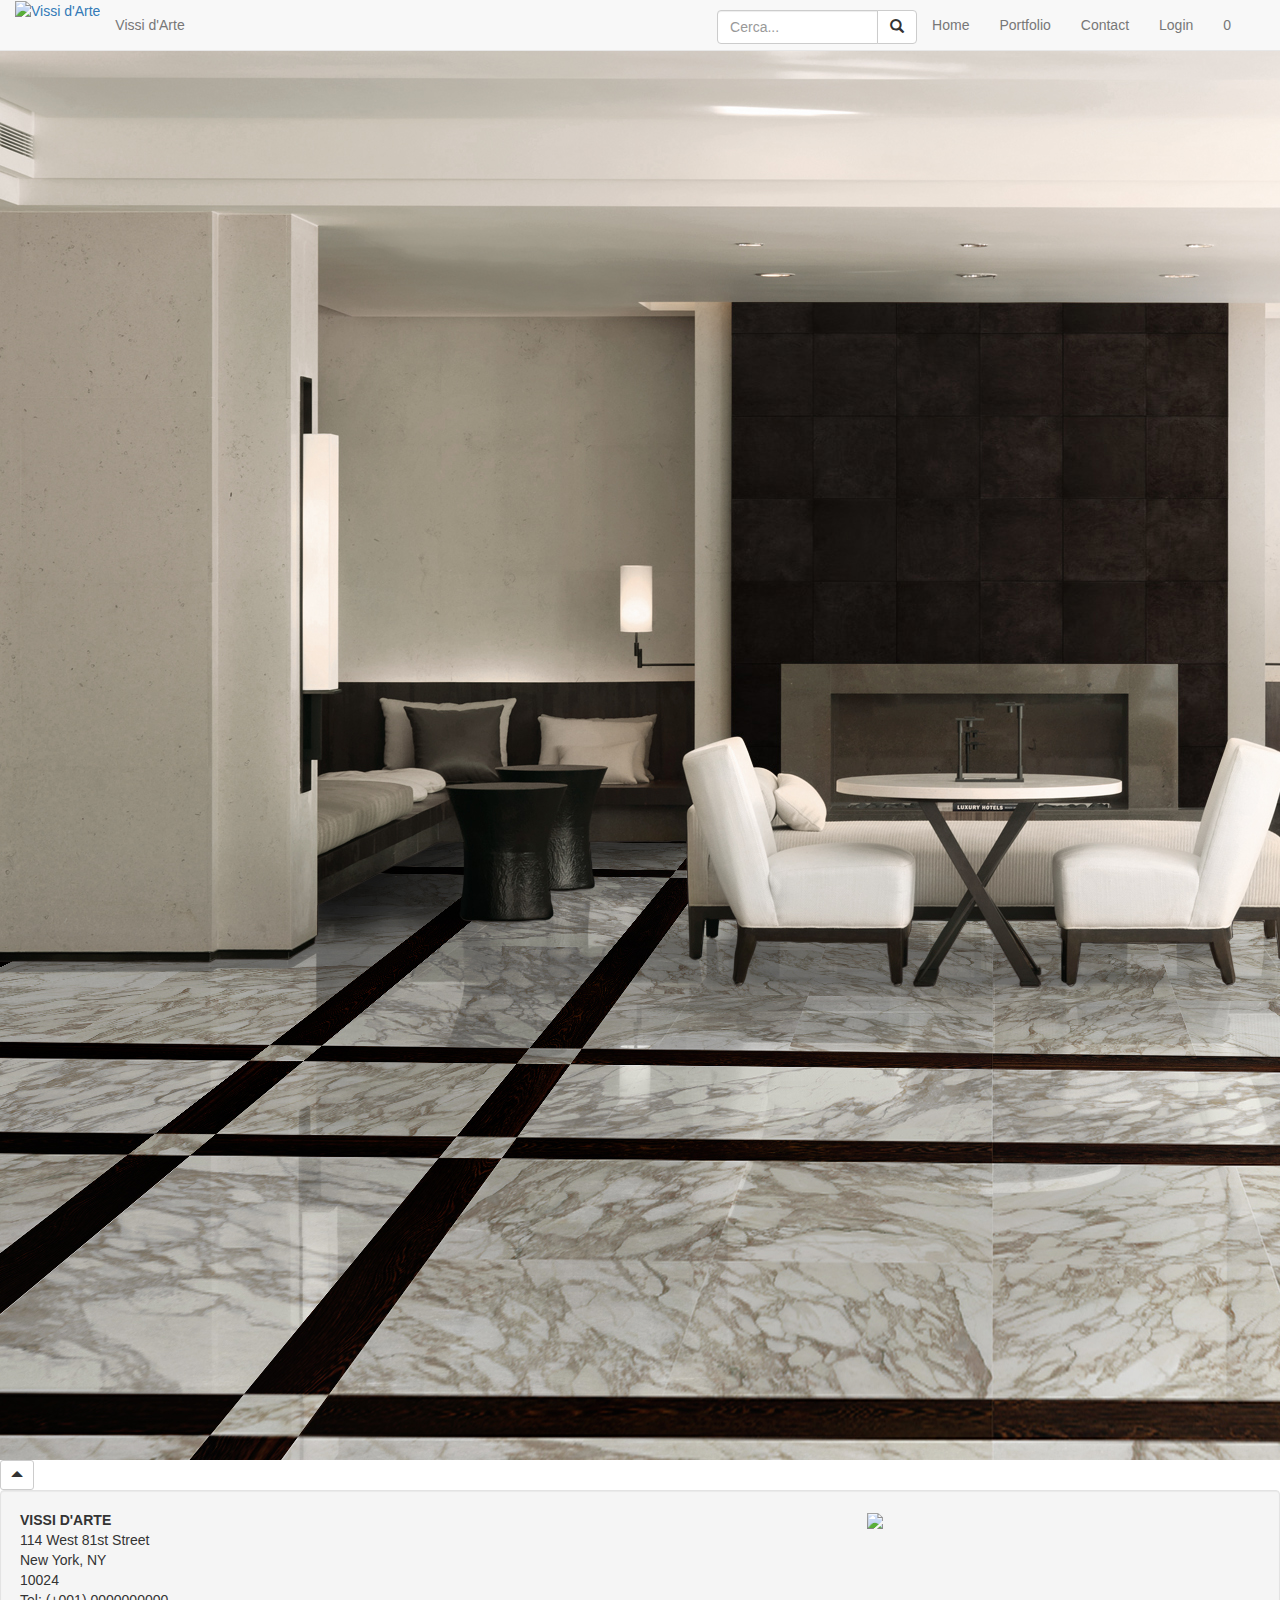
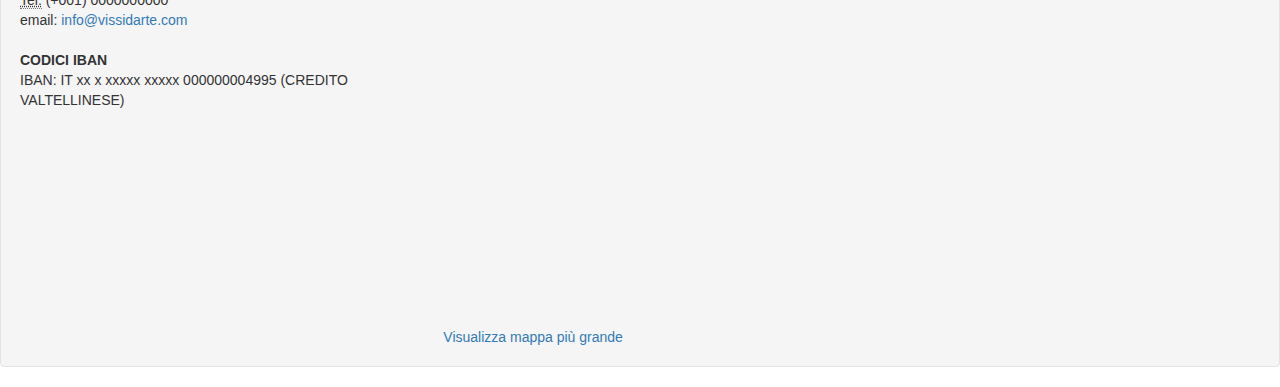
==== commit 09d94ad2: "Add files via upload" ====
--- a/vissidarte/vissidarte/index.html
+++ b/vissidarte/vissidarte/index.html
@@ -1,101 +1,136 @@
-<!DOCTYPE html>
-<html>
-<head>
-  <!-- Site made with Mobirise Website Builder v3.12.1, https://mobirise.com -->
-  <meta charset="UTF-8">
-  <meta http-equiv="X-UA-Compatible" content="IE=edge">
-  <meta name="generator" content="Mobirise v3.12.1, mobirise.com">
-  <meta name="viewport" content="width=device-width, initial-scale=1">
-  <link rel="shortcut icon" href="assets/images/logo.png" type="image/x-icon">
-  <meta name="description" content="">
-  
-  <link rel="stylesheet" href="https://fonts.googleapis.com/css?family=Lora:400,700,400italic,700italic&amp;subset=latin">
-  <link rel="stylesheet" href="https://fonts.googleapis.com/css?family=Montserrat:400,700">
-  <link rel="stylesheet" href="https://fonts.googleapis.com/css?family=Raleway:100,100i,200,200i,300,300i,400,400i,500,500i,600,600i,700,700i,800,800i,900,900i">
-  <link rel="stylesheet" href="assets/bootstrap-material-design-font/css/material.css">
-  <link rel="stylesheet" href="assets/tether/tether.min.css">
-  <link rel="stylesheet" href="assets/bootstrap/css/bootstrap.min.css">
-  <link rel="stylesheet" href="assets/dropdown/css/style.css">
-  <link rel="stylesheet" href="assets/theme/css/style.css">
-  <link rel="stylesheet" href="assets/mobirise/css/mbr-additional.css" type="text/css">
-  
-  
-  
-</head>
-<body>
-<section id="menu-0">
-
-    <nav class="navbar navbar-dropdown bg-color transparent navbar-fixed-top">
-        <div class="container">
-
-            <div class="mbr-table">
-                <div class="mbr-table-cell">
-
-                    <div class="navbar-brand">
-                        <a href="https://mobirise.com" class="navbar-logo"><img src="assets/images/logo.png" alt="Mobirise"></a>
-                        <a class="navbar-caption" href="index.html">MOBIRISE</a>
-                    </div>
-
-                </div>
-                <div class="mbr-table-cell">
-
-                    <button class="navbar-toggler pull-xs-right hidden-md-up" type="button" data-toggle="collapse" data-target="#exCollapsingNavbar">
-                        <div class="hamburger-icon"></div>
-                    </button>
-
-                    <ul class="nav-dropdown collapse pull-xs-right nav navbar-nav navbar-toggleable-sm" id="exCollapsingNavbar"><li class="nav-item"><a class="nav-link link" href="lista.html">OVERVIEW</a></li><li class="nav-item dropdown"><a class="nav-link link dropdown-toggle" data-toggle="dropdown-submenu" href="https://mobirise.com/">FEATURES</a><div class="dropdown-menu"><a class="dropdown-item" href="https://mobirise.com/">Mobile friendly</a><a class="dropdown-item" href="https://mobirise.com/">Based on Bootstrap</a><div class="dropdown"><a class="dropdown-item dropdown-toggle" data-toggle="dropdown-submenu" href="https://mobirise.com/">Trendy blocks</a><div class="dropdown-menu dropdown-submenu"><a class="dropdown-item" href="https://mobirise.com/">Image/content slider</a><a class="dropdown-item" href="https://mobirise.com/">Contact forms</a><a class="dropdown-item" href="https://mobirise.com/">Image gallery</a><a class="dropdown-item" href="https://mobirise.com/">Mobile menu</a><a class="dropdown-item" href="https://mobirise.com/">Google maps</a><a class="dropdown-item" href="https://mobirise.com/">Social buttons</a><a class="dropdown-item" href="https://mobirise.com/">Google fonts</a><a class="dropdown-item" href="https://mobirise.com/">Video background</a></div></div><a class="dropdown-item" href="https://mobirise.com/">Host anywhere</a></div></li><li class="nav-item dropdown"><a class="nav-link link dropdown-toggle" data-toggle="dropdown-submenu" href="https://mobirise.com/">HELP</a><div class="dropdown-menu"><a class="dropdown-item" href="http://forums.mobirise.com/">Forum</a><a class="dropdown-item" href="https://mobirise.com/">Tutorials</a><a class="dropdown-item" href="https://mobirise.com/">Contact us</a></div></li><li class="nav-item nav-btn"><a class="nav-link btn btn-white btn-white-outline" href="https://mobirise.com/">DOWNLOAD</a></li></ul>
-                    <button hidden="" class="navbar-toggler navbar-close" type="button" data-toggle="collapse" data-target="#exCollapsingNavbar">
-                        <div class="close-icon"></div>
-                    </button>
-
-                </div>
-            </div>
-
-        </div>
-    </nav>
-
-</section>
-
-<section class="engine"><a rel="external" href="https://mobirise.com">Mobirise Website Maker</a></section><section class="mbr-section mbr-section-hero mbr-section-full mbr-parallax-background mbr-section-with-arrow mbr-after-navbar" id="header1-1" style="background-image: url(assets/images/jumbotron.jpg);">
-
-    
-
-    <div class="mbr-table-cell">
-
-        <div class="container">
-            <div class="row">
-                <div class="mbr-section col-md-10 col-md-offset-1 text-xs-center">
-
-                    <h1 class="mbr-section-title display-1">FULL SCREEN INTRO</h1>
-                    <p class="mbr-section-lead lead">Click any text to edit or style it. Click blue "Gear" icon in the top right corner to hide/show buttons, text, title and change the block background. <br> Click red "+" in the bottom right corner to add a new block. Use the top left menu to create new pages, sites and add extensions.</p>
-                    <div class="mbr-section-btn"><a class="btn btn-lg btn-primary" href="https://mobirise.com">CLICK TO EDIT</a> <a class="btn btn-lg btn-white btn-white-outline" href="https://mobirise.com">CLICK TO EDIT</a></div>
-                </div>
-            </div>
-        </div>
-    </div>
-
-    <div class="mbr-arrow mbr-arrow-floating" aria-hidden="true"><a href="#footer1-2"><i class="mbr-arrow-icon"></i></a></div>
-
-</section>
-
-<footer class="mbr-small-footer mbr-section mbr-section-nopadding" id="footer1-2" style="background-color: rgb(50, 50, 50); padding-top: 1.75rem; padding-bottom: 1.75rem;">
-    
-    <div class="container">
-        <p class="text-xs-center">Copyright (c) 2016 Mobirise.</p>
-    </div>
-</footer>
-
-
-  <script src="assets/web/assets/jquery/jquery.min.js"></script>
-  <script src="assets/tether/tether.min.js"></script>
-  <script src="assets/bootstrap/js/bootstrap.min.js"></script>
-  <script src="assets/smooth-scroll/smooth-scroll.js"></script>
-  <script src="assets/dropdown/js/script.min.js"></script>
-  <script src="assets/touch-swipe/jquery.touch-swipe.min.js"></script>
-  <script src="assets/jarallax/jarallax.js"></script>
-  <script src="assets/theme/js/script.js"></script>
-  
-  
- <div id="scrollToTop" class="scrollToTop mbr-arrow-up"><a style="text-align: center;"><i class="mbr-arrow-up-icon"></i></a></div>
-  </body>
-</html>+﻿<!DOCTYPE html>
+<html>
+<head>
+    <meta charset="UTF-8">
+    <title>Vissi d'Arte</title>
+    <meta http-equiv="pragma" content="no-cache" />
+    <meta name="Author" content="" />
+    <meta name="viewport" content="width=device-width, initial-scale=1">
+    <link href="js/bootstrap.min.css" rel="stylesheet" type="text/css" />
+    <link href="js/font-awesome.min.css" rel="stylesheet" type="text/css">
+    <script src="js/jquery-1.11.3.min.js"></script>
+    <script src="js/bootstrap.min.js"></script>
+    <script src="js/vissi.js"></script>
+    <link href="js/vissi.css" rel="stylesheet" type="text/css" />
+</head>
+<body class="body-padding">
+    <!-- menu - navigation bar -->
+    <nav class="navbar navbar-default navbar-fixed-top">
+        <div class="container-fluid">
+            <div class="navbar-header">
+                <button type="button" class="navbar-toggle collapsed" data-toggle="collapse" data-target="#navbar" aria-expanded="false" aria-controls="navbar">
+                    <span class="sr-only">Toggle navigation</span>
+                    <span class="icon-bar"></span>
+                    <span class="icon-bar"></span>
+                    <span class="icon-bar"></span>
+                </button>
+                <a href="javascript:scrollto('#splash')">
+                    <img id="logo" title="Vissi d'Arte" src="img/LogoVissi.png" />
+                </a>
+            </div>
+            <div id="navbar" class="navbar-collapse collapse">
+                <ul class="nav navbar-nav">
+                    <li class="navbar-text">Vissi d'Arte</li>
+                </ul>
+                <ul class="nav navbar-nav navbar-right">
+                    <li>
+                        <div class="input-group" style="width: 200px; padding-top: 10px;">
+                            <input id="news-search-input" class="form-control" placeholder="Cerca..." type="text">
+                            <span class="input-group-btn">
+                                <button class="btn btn-default" type="button" onclick="bnews()"><span class="glyphicon glyphicon-search" aria-hidden="true"></span></button>
+                            </span>
+                        </div>
+                    </li>
+                    <li><a href="#">Home</a></li>
+                    <li><a href="#">Portfolio</a></li>
+                    <li><a href="javascript:scrollto('#footer')">Contact</a></li>
+                    <li><a class="siglaut" data-toggle="modal" href="#myModal" title="click to login/logout/change the password">Login</a></li>
+                    <li><a id="online" href="#" title="connected users">0</a></li>
+                    <li class="navbar-text">&nbsp;</li>
+                </ul>
+            </div>
+        </div>
+    </nav>
+    <!-- menu - navigation bar end -->
+    <img id="motto" src="img/motto1.png" />
+    <img id="splash" src="img/splash1.jpg" />
+    <div id="gotop">
+        <button type="button" class="btn btn-default btn-sm" onclick="scrollto('#splash')">
+            <span class="glyphicon glyphicon-triangle-top" aria-hidden="true"></span>
+        </button>
+    </div>
+    <!-- CONTENITORE DELLE NEWS -->
+    <div id="news">
+    </div>
+    <!-- FOOTER non fisso - well serve per sfondo grigio -->
+    <div class="container-fluid well" id="footer">
+        <div class="row">
+            <div class="col-md-4 col-lg-4 col-sm-6">
+                <address>
+                    <strong>VISSI D'ARTE</strong><br />
+                    114 West 81st Street<br />
+                    New York, NY<br />
+                    10024<br />
+                    <abbr title="Phone">Tel:</abbr> (+001) 0000000000<br />
+                    email: <a href="mailto:info@vissidarte.com">info@vissidarte.com</a><br />
+                </address>
+                <address>
+                    <strong>CODICI IBAN</strong><br />
+                    IBAN: IT xx x xxxxx xxxxx 000000004995 (CREDITO VALTELLINESE)<br />
+                </address>
+            </div>
+            <div id="map-container" class="col-md-4 col-lg-4 col-sm-6">
+                <iframe width="100%" height="400" frameborder="0" src="https://www.bing.com/maps/embed/viewer.aspx?v=3&amp;cp=45.453358~9.184531&amp;lvl=17&amp;w=500&amp;h=400&amp;sty=r&amp;typ=d&amp;pp=&amp;ps=&amp;dir=0&amp;mkt=it-it&amp;src=SHELL&amp;form=BMEMJS"></iframe><div style="margin: 12px 0 0 0;"><a target="_blank" href="https://www.bing.com/maps/?cp=45.453358~9.184531&amp;sty=r&amp;lvl=17&amp;sp=&amp;mm_embed=map">Visualizza mappa più grande</a></div>
+            </div>
+            <div class="col-lg-1 col-md-1 col-sm-2 col-xs-3 bollo">
+                <a href="https://www.wagggs.org/en/"><img width="100%" src="img/WAGGGS.svg.png" /></a>
+            </div>
+        </div>
+    </div>
+    <!-- Modal dialog LOGIN -->
+    <div class="modal fade" id="myModal" tabindex="-1" role="dialog" aria-labelledby="MyAccount">
+        <div class="modal-dialog" role="document">
+            <div class="modal-content">
+                <div class="modal-header">
+                    <button type="button" class="close" data-dismiss="modal" aria-label="Close"><span aria-hidden="true">&times;</span></button>
+                    <h4 class="modal-title" id="MyAccount">MY ACCOUNT</h4>
+                </div>
+                <div class="modal-body">
+                    <div class="form-group">
+                        <input class="form-control" id="login" type="text" placeholder="user name" title="Login is needed to access the portfolio.">
+                        <label for="pwd"> </label>
+                        <input class="form-control" id="pwd" type="password" placeholder="password">
+                        <p>
+                            The images on this website are of unique works of art and are the property and copyright of the artists.
+                            By accessing the Portfolio page you agree not to copy any images in whole or in part. Please click to agree to these terms
+                            and input your email and password to access the images.
+                        </p>
+                        <label><input class="form-control" type="checkbox" id="cons1" />I agree</label>
+                    </div>
+                    <div class="form-group">
+                        <input class="form-control" id="oldpwd" type="password" placeholder="old pwd">
+                        <label for="newpwd1"> </label>
+                        <input class="form-control" id="newpwd1" type="password" placeholder="new pwd">
+                        <label for="newpwd2"> </label>
+                        <input class="form-control" id="newpwd2" type="password" placeholder="confirm new pwd">
+                    </div>
+                    <div class="form-group">
+                        <input class="form-control" id="name" type="text" placeholder="name">
+                        <label for="surname"> </label>
+                        <input class="form-control" id="surname" type="text" placeholder="surname">
+                        <label for="email"> </label>
+                        <input class="form-control" id="email" type="text" placeholder="email">
+                    </div>
+                </div>
+                <div class="modal-footer">
+                    <button type="button" class="btn btn-primary" data-dismiss="modal" id="btnregister" onclick="bregister()">Sign up</button>
+                    <button type="button" class="btn btn-primary" data-dismiss="modal" id="btnlogin" onclick="blogin()">Login</button>
+                    <button type="button" class="btn btn-primary" data-dismiss="modal" id="btnlogout" onclick="blogout()">LogOut</button>
+                    <button type="button" class="btn btn-primary" id="bchgpwd" onclick="changepwd(event)">Change Password</button>
+                    <button type="button" class="btn btn-primary" id="dochgpwd" onclick="dochangepwd()">Change</button>
+                </div>
+            </div>
+        </div>
+    </div>
+</body>
+</html>
--- a/vissidarte/vissidarte/js/vissi.css
+++ b/vissidarte/vissidarte/js/vissi.css
@@ -0,0 +1,160 @@
+body {
+    padding: 0;
+    margin: 0;
+    font-family: Arial;
+    /*background-image: url("img/bg.png");*/
+    background: url("../img/bg0.jpg") repeat;
+}
+
+.logo {
+    width: 50px;
+}
+
+.pageContainer {
+    min-width: 430px;
+}
+
+.header {
+    background-color: #000049;
+    border-bottom-style: solid;
+    border-bottom-color: #AB0000;
+    border-bottom-width: 3px;
+    width: 100%;
+    height: 85px;
+    padding-top: 23px;
+}
+
+.textheader {
+    text-align: center;
+    color: white;
+    font-size: 22pt;
+    font-weight: bold;
+}
+
+.menuOption {
+    background-color: #000049;
+    float: left;
+    height: 40px;
+    width: 14.55%;
+    margin: 15 0 0 15px;
+}
+
+.titoloTendina {
+    font-size: 16pt;
+    text-align: center;
+    color: white;
+}
+
+
+a:visited {
+    text-decoration: none;
+    color: black;
+}
+
+a:hover {
+    text-decoration: none;
+}
+
+
+.contentContainer {
+    width: 100%;
+    height: 600px;
+}
+
+.eventi {
+    margin-top: 100px;
+    text-align: center;
+    width: 95%;
+    font-family: Arial;
+    font-size: 18pt;
+    color: white;
+}
+
+.footer {
+    background-color: rgba(80, 123, 175, 0.13);
+    border-top-style: solid;
+    border-top-color: rgba(43, 99, 148, 0.69);
+    border-top-width: 1px;
+    width: 100%;
+    color: rgb(74, 73, 73);
+}
+
+/*
+.footer{
+    background-color: #000049; 
+    border-top-style:solid;
+    border-top-color:#AB0000; 
+    border-top-width:3px;
+    width:100%;
+    color:white;
+}
+
+.doveSiamoContainer{
+    height:80px;
+    font-size: 10pt;
+    margin: 20px 0px 0px 50px;
+    line-height: 25px;
+    width: 150px;
+    float:left;
+}
+
+.contattaciContainer{
+    height:80px;
+    font-size: 10pt;
+    margin: 20px 0px 0px 50px;
+    line-height: 25px;
+    width: 150px;
+    float:left;
+}
+
+*/
+.facebookLink {
+    width: 100px;
+    height: 30px;
+    float: left;
+    margin: 35px 0 0 0;
+    text-align: center;
+    background-image: url(/baden/img/facebook.jpg);
+    background-repeat: no-repeat;
+    border-radius: 5px;
+}
+
+
+.text {
+    font-size: 8pt;
+    line-height: 15px;
+}
+
+.sideMenu {
+    height: 500px;
+    margin: 30px;
+    background: yellow;
+    float: left;
+}
+
+.content {
+    height: 500px;
+    background: red;
+    float: left;
+}
+
+.facebookLink:hover {
+    cursor: pointer;
+}
+
+.resources_icon {
+    width: 50px;
+}
+
+.container {
+    float: right;
+    margin: 5px;
+}
+
+.tabella {
+    padding-left: 10px;
+}
+
+.referencesSites {
+    max-width: 430px;
+}
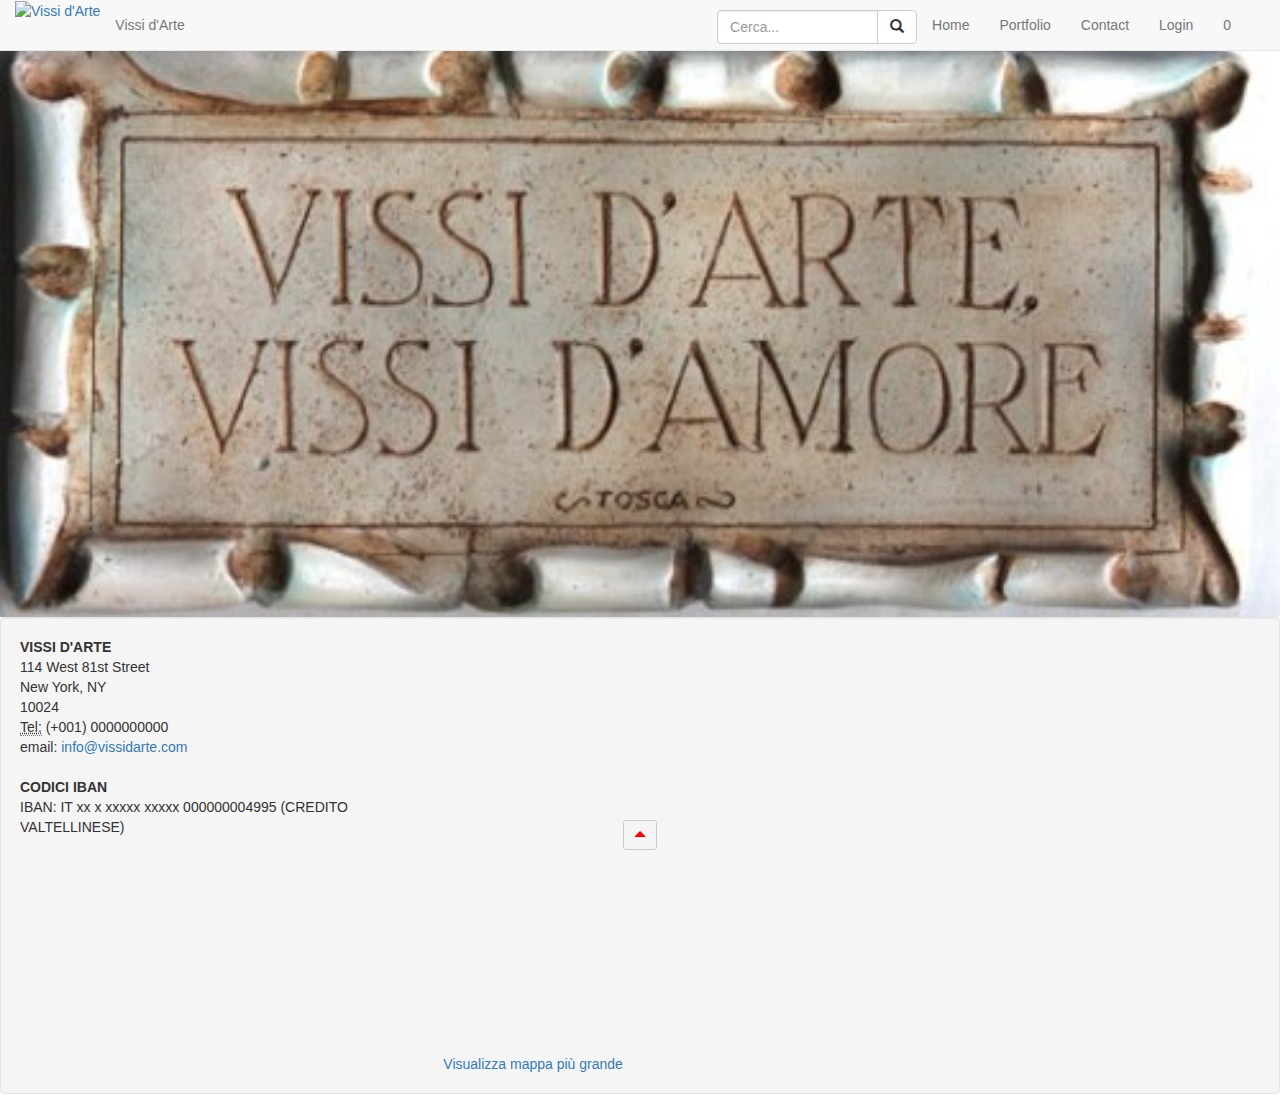
==== commit c7ab0cc9: "Add files via upload" ====
--- a/vissidarte/vissidarte/index.html
+++ b/vissidarte/vissidarte/index.html
@@ -10,6 +10,7 @@
     <link href="js/font-awesome.min.css" rel="stylesheet" type="text/css">
     <script src="js/jquery-1.11.3.min.js"></script>
     <script src="js/bootstrap.min.js"></script>
+    <script src="js/masonry.pkgd.min.js"></script>
     <script src="js/vissi.js"></script>
     <link href="js/vissi.css" rel="stylesheet" type="text/css" />
 </head>
@@ -41,8 +42,8 @@
                             </span>
                         </div>
                     </li>
-                    <li><a href="#">Home</a></li>
-                    <li><a href="#">Portfolio</a></li>
+                    <li><a href="javascript:scrollto('#splash')">Home</a></li>
+                    <li><a href="javascript:bnews(0)">Portfolio</a></li>
                     <li><a href="javascript:scrollto('#footer')">Contact</a></li>
                     <li><a class="siglaut" data-toggle="modal" href="#myModal" title="click to login/logout/change the password">Login</a></li>
                     <li><a id="online" href="#" title="connected users">0</a></li>
@@ -60,7 +61,10 @@
         </button>
     </div>
     <!-- CONTENITORE DELLE NEWS -->
-    <div id="news">
+    <div class="container-fluid sfondonews">
+        <a name="areanews"></a>
+        <div class="mygrid" id="news">
+        </div>
     </div>
     <!-- FOOTER non fisso - well serve per sfondo grigio -->
     <div class="container-fluid well" id="footer">
@@ -83,7 +87,9 @@
                 <iframe width="100%" height="400" frameborder="0" src="https://www.bing.com/maps/embed/viewer.aspx?v=3&amp;cp=45.453358~9.184531&amp;lvl=17&amp;w=500&amp;h=400&amp;sty=r&amp;typ=d&amp;pp=&amp;ps=&amp;dir=0&amp;mkt=it-it&amp;src=SHELL&amp;form=BMEMJS"></iframe><div style="margin: 12px 0 0 0;"><a target="_blank" href="https://www.bing.com/maps/?cp=45.453358~9.184531&amp;sty=r&amp;lvl=17&amp;sp=&amp;mm_embed=map">Visualizza mappa più grande</a></div>
             </div>
             <div class="col-lg-1 col-md-1 col-sm-2 col-xs-3 bollo">
+                <!--
                 <a href="https://www.wagggs.org/en/"><img width="100%" src="img/WAGGGS.svg.png" /></a>
+                -->
             </div>
         </div>
     </div>
@@ -96,37 +102,47 @@
                     <h4 class="modal-title" id="MyAccount">MY ACCOUNT</h4>
                 </div>
                 <div class="modal-body">
-                    <div class="form-group">
+                    <div class="form-group" id="formlogin">
+                        <label for="login">user name:</label>
                         <input class="form-control" id="login" type="text" placeholder="user name" title="Login is needed to access the portfolio.">
-                        <label for="pwd"> </label>
+                        <label for="pwd">password</label>
                         <input class="form-control" id="pwd" type="password" placeholder="password">
-                        <p>
+                        <label for="cons1">
                             The images on this website are of unique works of art and are the property and copyright of the artists.
                             By accessing the Portfolio page you agree not to copy any images in whole or in part. Please click to agree to these terms
                             and input your email and password to access the images.
-                        </p>
-                        <label><input class="form-control" type="checkbox" id="cons1" />I agree</label>
+                        </label>
+                        <div class="checkbox"><label><input type="checkbox" id="cons1" />I agree</label></div>
                     </div>
-                    <div class="form-group">
+                    <div class="form-group" id="formchgpwd">
+                        <label for="oldpwd">old password:</label>
                         <input class="form-control" id="oldpwd" type="password" placeholder="old pwd">
-                        <label for="newpwd1"> </label>
+                        <label for="newpwd1">new password:</label>
                         <input class="form-control" id="newpwd1" type="password" placeholder="new pwd">
-                        <label for="newpwd2"> </label>
+                        <label for="newpwd2">confirm new password:</label>
                         <input class="form-control" id="newpwd2" type="password" placeholder="confirm new pwd">
                     </div>
-                    <div class="form-group">
+                    <div class="form-group" id="formreg">
+                        <label for="name">name:</label>
                         <input class="form-control" id="name" type="text" placeholder="name">
-                        <label for="surname"> </label>
+                        <label for="surname">surname:</label>
                         <input class="form-control" id="surname" type="text" placeholder="surname">
-                        <label for="email"> </label>
+                        <label for="email">email (this will be your user name):</label>
                         <input class="form-control" id="email" type="text" placeholder="email">
+                    </div>
+                    <div class="form-group" id="formforgot">
+                        <label for="email">type the email that was used in Sign up:</label>
+                        <input class="form-control" id="email1" type="text" placeholder="email">
                     </div>
                 </div>
                 <div class="modal-footer">
-                    <button type="button" class="btn btn-primary" data-dismiss="modal" id="btnregister" onclick="bregister()">Sign up</button>
-                    <button type="button" class="btn btn-primary" data-dismiss="modal" id="btnlogin" onclick="blogin()">Login</button>
-                    <button type="button" class="btn btn-primary" data-dismiss="modal" id="btnlogout" onclick="blogout()">LogOut</button>
-                    <button type="button" class="btn btn-primary" id="bchgpwd" onclick="changepwd(event)">Change Password</button>
+                    <button type="button" class="btn btn-primary" id="bforgotpwd" onclick="forgotpwd()">I forgot the password</button>
+                    <button type="button" class="btn btn-primary" data-dismiss="modal" id="bresetpwd" onclick="resetpwd()">Reset password</button>
+                    <button type="button" class="btn btn-primary" data-dismiss="modal" id="bnewaccount" onclick="bnewaccount()">Register</button>
+                    <button type="button" class="btn btn-primary" id="bregister" onclick="bregister()">Sign up</button>
+                    <button type="button" class="btn btn-primary" data-dismiss="modal" id="blogin" onclick="blogin()">Login</button>
+                    <button type="button" class="btn btn-primary" data-dismiss="modal" id="blogout" onclick="blogout()">LogOut</button>
+                    <button type="button" class="btn btn-primary" id="bchgpwd" onclick="changepwd()">Change Password</button>
                     <button type="button" class="btn btn-primary" id="dochgpwd" onclick="dochangepwd()">Change</button>
                 </div>
             </div>
--- a/vissidarte/vissidarte/js/vissi.css
+++ b/vissidarte/vissidarte/js/vissi.css
@@ -1,160 +1,88 @@
-body {
-    padding: 0;
-    margin: 0;
-    font-family: Arial;
-    /*background-image: url("img/bg.png");*/
-    background: url("../img/bg0.jpg") repeat;
+body-padding {
+    padding-top: 57px;
 }
 
-.logo {
+#logo {
     width: 50px;
 }
 
-.pageContainer {
-    min-width: 430px;
+#splash {
+    width: 100%;
 }
 
-.header {
-    background-color: #000049;
-    border-bottom-style: solid;
-    border-bottom-color: #AB0000;
-    border-bottom-width: 3px;
+#splashsotto {
     width: 100%;
-    height: 85px;
-    padding-top: 23px;
+    position: absolute;
+    top: 0px;
+    left: 0px;
+    z-index: -2;
+    opacity: 0.3;
 }
 
-.textheader {
-    text-align: center;
-    color: white;
-    font-size: 22pt;
-    font-weight: bold;
+#motto {
+    display:none;
+    width: 25%;
+    position: absolute;
+    top: 100px;
+    left: 20px;
 }
 
-.menuOption {
-    background-color: #000049;
-    float: left;
-    height: 40px;
-    width: 14.55%;
-    margin: 15 0 0 15px;
+#gotop {
+    width: 100%;
+    position: fixed;
+    bottom: 50px;
+    text-align: center;
+    z-index: 1;
 }
 
-.titoloTendina {
-    font-size: 16pt;
-    text-align: center;
-    color: white;
+    #gotop button {
+        background-color: transparent;
+        color: red;
+    }
+
+.page-header {
+    color: #88161e;
 }
 
-
-a:visited {
-    text-decoration: none;
-    color: black;
+.bollo {
+    padding: 4px;
 }
 
-a:hover {
-    text-decoration: none;
+.mygrid {
+    margin: 0 auto;
 }
 
-
-.contentContainer {
-    width: 100%;
-    height: 600px;
+.myitem {
+    margin-bottom: 20px;
+    margin-right: 20px;
 }
 
-.eventi {
-    margin-top: 100px;
-    text-align: center;
-    width: 95%;
-    font-family: Arial;
-    font-size: 18pt;
-    color: white;
+.myimg {
+    width:100%;
 }
 
-.footer {
-    background-color: rgba(80, 123, 175, 0.13);
-    border-top-style: solid;
-    border-top-color: rgba(43, 99, 148, 0.69);
-    border-top-width: 1px;
-    width: 100%;
-    color: rgb(74, 73, 73);
+.sfondonews {
+    background-color: #fff;
 }
 
-/*
-.footer{
-    background-color: #000049; 
-    border-top-style:solid;
-    border-top-color:#AB0000; 
-    border-top-width:3px;
-    width:100%;
-    color:white;
+.r, .r1 {
+    border: 1px solid gray;
+    -moz-border-radius: 20px;
+    border-radius: 20px;
 }
 
-.doveSiamoContainer{
-    height:80px;
-    font-size: 10pt;
-    margin: 20px 0px 0px 50px;
-    line-height: 25px;
-    width: 150px;
-    float:left;
+.s, .s1 {
+    border: 1px solid gray;
 }
 
-.contattaciContainer{
-    height:80px;
-    font-size: 10pt;
-    margin: 20px 0px 0px 50px;
-    line-height: 25px;
-    width: 150px;
-    float:left;
+.c1 {
+    background-color: lightgray;
 }
 
-*/
-.facebookLink {
-    width: 100px;
-    height: 30px;
-    float: left;
-    margin: 35px 0 0 0;
-    text-align: center;
-    background-image: url(/baden/img/facebook.jpg);
-    background-repeat: no-repeat;
-    border-radius: 5px;
+.c2 {
+    background-color: lightyellow;
 }
 
-
-.text {
-    font-size: 8pt;
-    line-height: 15px;
+.c3 {
+    background-color: ivory;
 }
-
-.sideMenu {
-    height: 500px;
-    margin: 30px;
-    background: yellow;
-    float: left;
-}
-
-.content {
-    height: 500px;
-    background: red;
-    float: left;
-}
-
-.facebookLink:hover {
-    cursor: pointer;
-}
-
-.resources_icon {
-    width: 50px;
-}
-
-.container {
-    float: right;
-    margin: 5px;
-}
-
-.tabella {
-    padding-left: 10px;
-}
-
-.referencesSites {
-    max-width: 430px;
-}
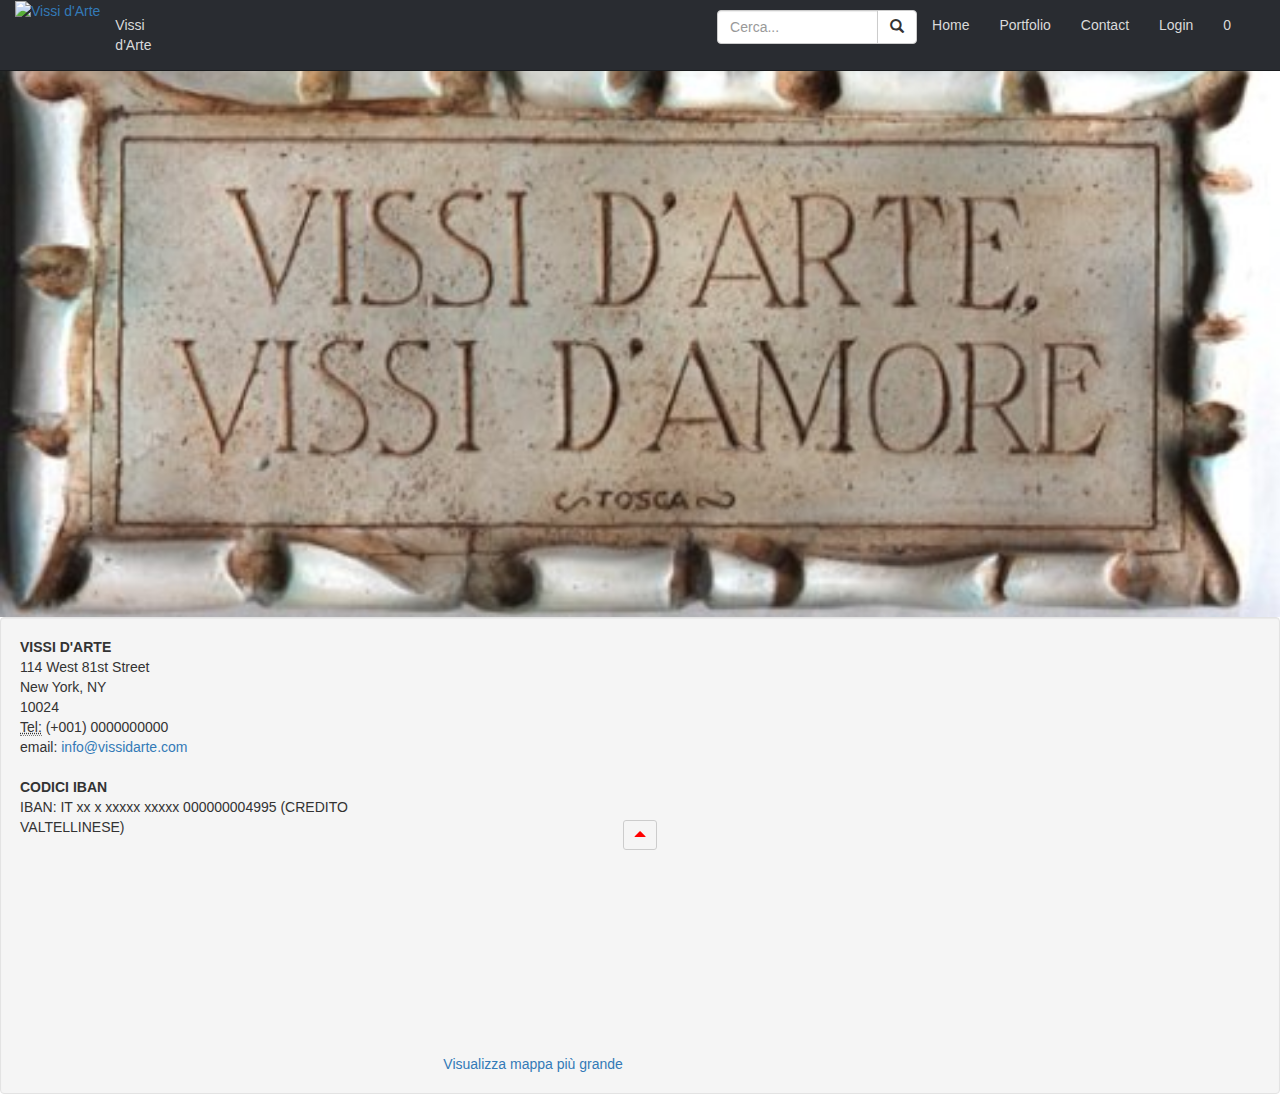
==== commit 023b39d7: "Add files via upload" ====
--- a/vissidarte/vissidarte/index.html
+++ b/vissidarte/vissidarte/index.html
@@ -31,7 +31,7 @@
             </div>
             <div id="navbar" class="navbar-collapse collapse">
                 <ul class="nav navbar-nav">
-                    <li class="navbar-text">Vissi d'Arte</li>
+                    <li class="navbar-text" id="logo">Vissi d'Arte</li>
                 </ul>
                 <ul class="nav navbar-nav navbar-right">
                     <li>
@@ -53,7 +53,7 @@
         </div>
     </nav>
     <!-- menu - navigation bar end -->
-    <img id="motto" src="img/motto1.png" />
+    <img id="motto" src="img/motto.png" />
     <img id="splash" src="img/splash1.jpg" />
     <div id="gotop">
         <button type="button" class="btn btn-default btn-sm" onclick="scrollto('#splash')">
@@ -148,5 +148,27 @@
             </div>
         </div>
     </div>
+    <!-- Modal details -->
+    <div class="modal fade" id="myDetailsModal" tabindex="-1" role="dialog" aria-labelledby="MyDetails">
+        <div class="modal-dialog" role="document">
+            <div class="modal-content">
+                <div class="modal-header">
+                    <button type="button" class="close" data-dismiss="modal" aria-label="Close"><span aria-hidden="true">&times;</span></button>
+                    <h4 class="modal-title" id="MyDetails">Details</h4>
+                </div>
+                <div class="modal-body">
+                    <div class="row">
+                        <div class="col-xs-12 col-md-8"></div>
+                        <div class="col-xs-6 col-md-4"></div>
+                    </div>
+                </div>
+                <div class="modal-footer">
+                        <button type="button" class="btn btn-default" onclick="bnext()">next</button>
+                        <button type="button" class="btn btn-default" onclick="bprevious()">previous</button>
+                        <button type="button" class="btn btn-default" onclick="fullscreen()">fullscreen</button>
+                    </div>
+                </div>
+        </div>
+    </div>
 </body>
 </html>
--- a/vissidarte/vissidarte/js/vissi.css
+++ b/vissidarte/vissidarte/js/vissi.css
@@ -86,3 +86,22 @@
 .c3 {
     background-color: ivory;
 }
+
+@media (max-width:767px) {
+    .navbar-default .navbar-nav > li {
+        padding: 10px;
+        padding-left: 20px;
+        padding-right: 20px;
+    }
+
+    div.input-group {
+        width: 100% !important;
+    }
+}
+
+#footer {
+    position: absolute;
+    left: 0;
+    right: 0;
+    margin-bottom: 0;
+}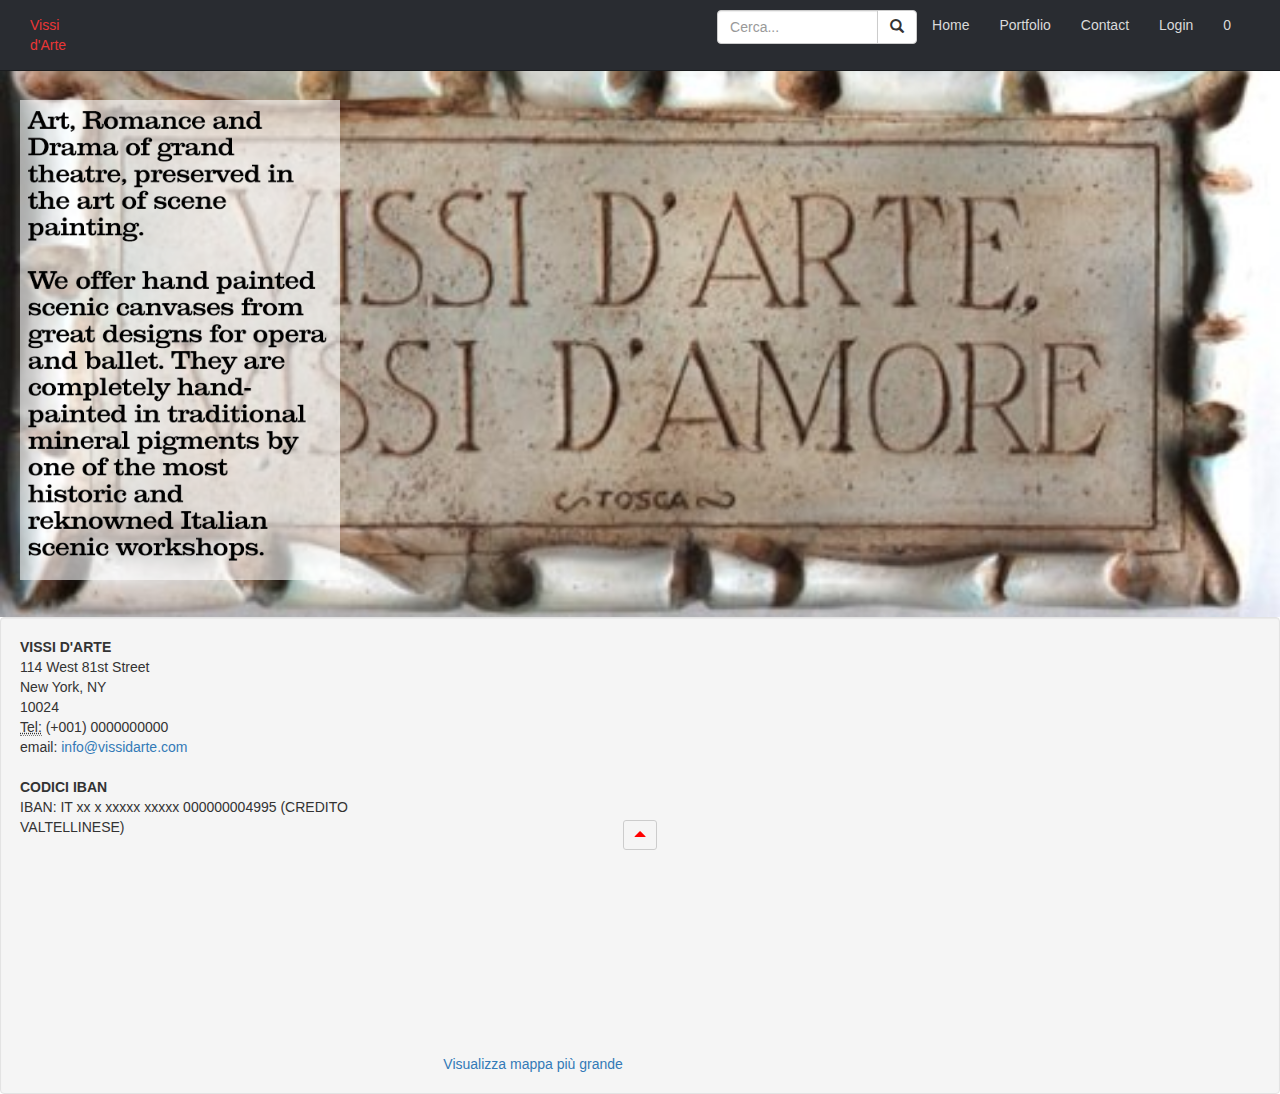
==== commit 36c7bb7b: "Add files via upload" ====
--- a/vissidarte/vissidarte/index.html
+++ b/vissidarte/vissidarte/index.html
@@ -26,13 +26,10 @@
                     <span class="icon-bar"></span>
                 </button>
                 <a href="javascript:scrollto('#splash')">
-                    <img id="logo" title="Vissi d'Arte" src="img/LogoVissi.png" />
+                    <p class="navbar-text" id="logo">Vissi d'Arte</p>
                 </a>
             </div>
-            <div id="navbar" class="navbar-collapse collapse">
-                <ul class="nav navbar-nav">
-                    <li class="navbar-text" id="logo">Vissi d'Arte</li>
-                </ul>
+            <div id="navbar" class="navbar-collapse collapse">               
                 <ul class="nav navbar-nav navbar-right">
                     <li>
                         <div class="input-group" style="width: 200px; padding-top: 10px;">
--- a/vissidarte/vissidarte/js/vissi.css
+++ b/vissidarte/vissidarte/js/vissi.css
@@ -20,7 +20,7 @@
 }
 
 #motto {
-    display:none;
+    display: block;
     width: 25%;
     position: absolute;
     top: 100px;
@@ -104,4 +104,8 @@
     left: 0;
     right: 0;
     margin-bottom: 0;
+}
+
+#logo {
+    color: rgb(235, 54, 54);
 }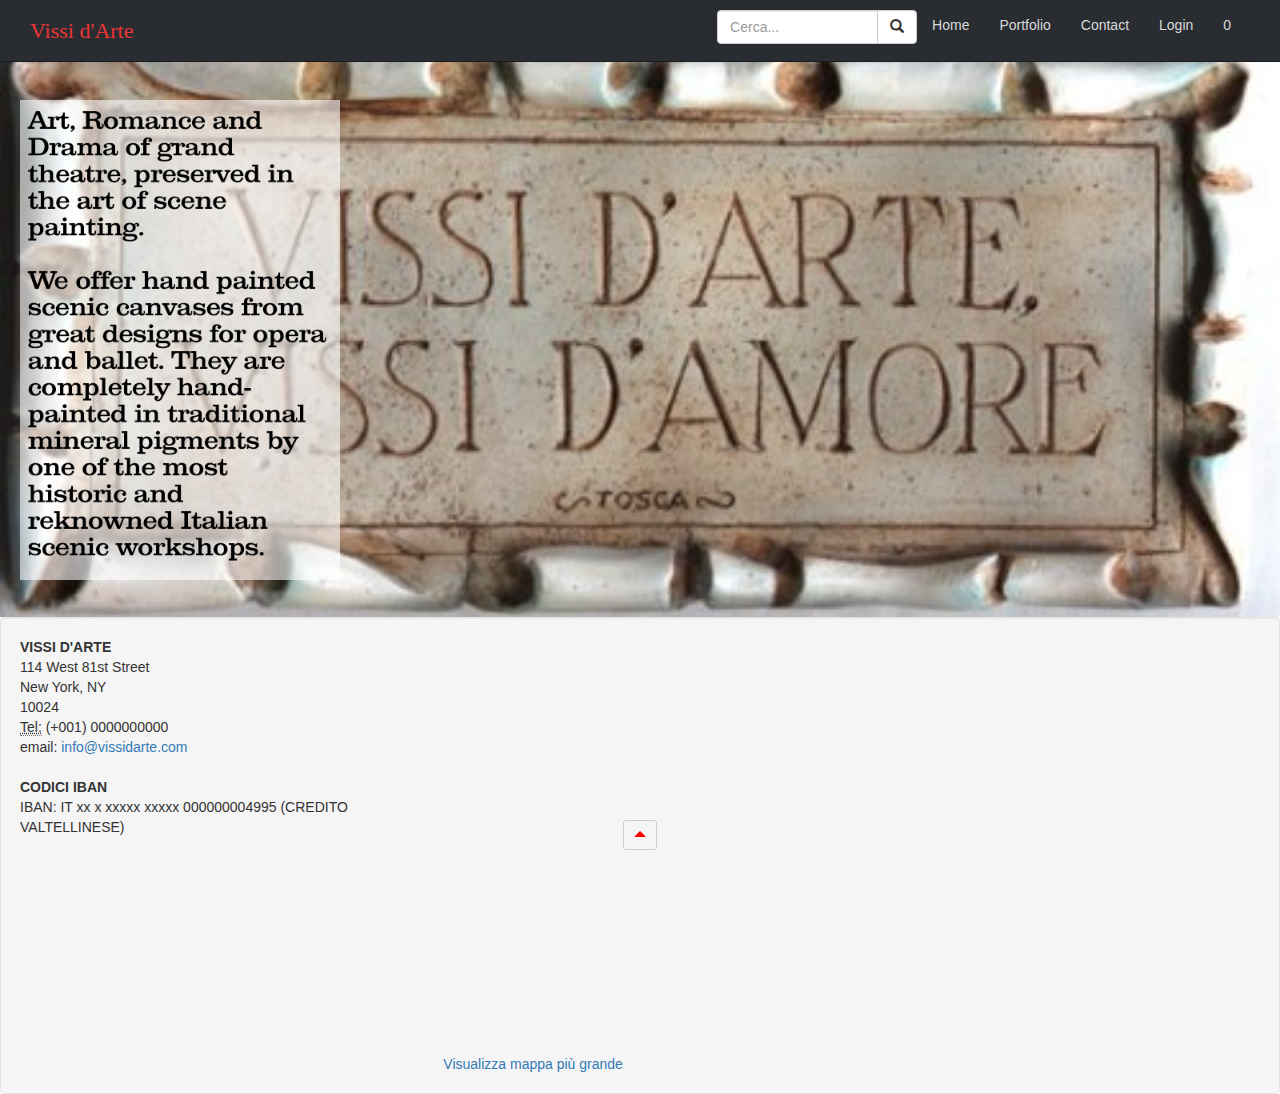
==== commit dcff1762: "Add files via upload" ====
--- a/vissidarte/vissidarte/index.html
+++ b/vissidarte/vissidarte/index.html
@@ -155,13 +155,16 @@
                 </div>
                 <div class="modal-body">
                     <div class="row">
-                        <div class="col-xs-12 col-md-8"></div>
-                        <div class="col-xs-6 col-md-4"></div>
+                        <div class="col-xs-12 col-md-8"><img id="modalImage"/></div>
+                        <div class="col-xs-6 col-md-4">
+                            <span class="modalTitle"></span>
+                            <p id="imgDesc"></p>
+                        </div>
                     </div>
                 </div>
                 <div class="modal-footer">
-                        <button type="button" class="btn btn-default" onclick="bnext()">next</button>
-                        <button type="button" class="btn btn-default" onclick="bprevious()">previous</button>
+                        <button type="button" class="btn btn-default" id="previous">previous</button>
+                        <button type="button" class="btn btn-default" id="next">next</button>
                         <button type="button" class="btn btn-default" onclick="fullscreen()">fullscreen</button>
                     </div>
                 </div>
--- a/vissidarte/vissidarte/js/vissi.css
+++ b/vissidarte/vissidarte/js/vissi.css
@@ -1,9 +1,10 @@
+@font-face {
+    font-family: bodoni;
+    src: url(/fonts/BodoniW01Poster.ttf);
+}
+
 body-padding {
     padding-top: 57px;
-}
-
-#logo {
-    width: 50px;
 }
 
 #splash {
@@ -97,6 +98,11 @@
     div.input-group {
         width: 100% !important;
     }
+
+    #logo {
+        padding-left: 20px;
+    }
+
 }
 
 #footer {
@@ -108,4 +114,14 @@
 
 #logo {
     color: rgb(235, 54, 54);
+    font-family: bodoni;
+    font-size:22px;
+}
+
+#modalImage{
+    width: 100%;
+}
+
+.modalTitle {
+    font-size: 30px;
 }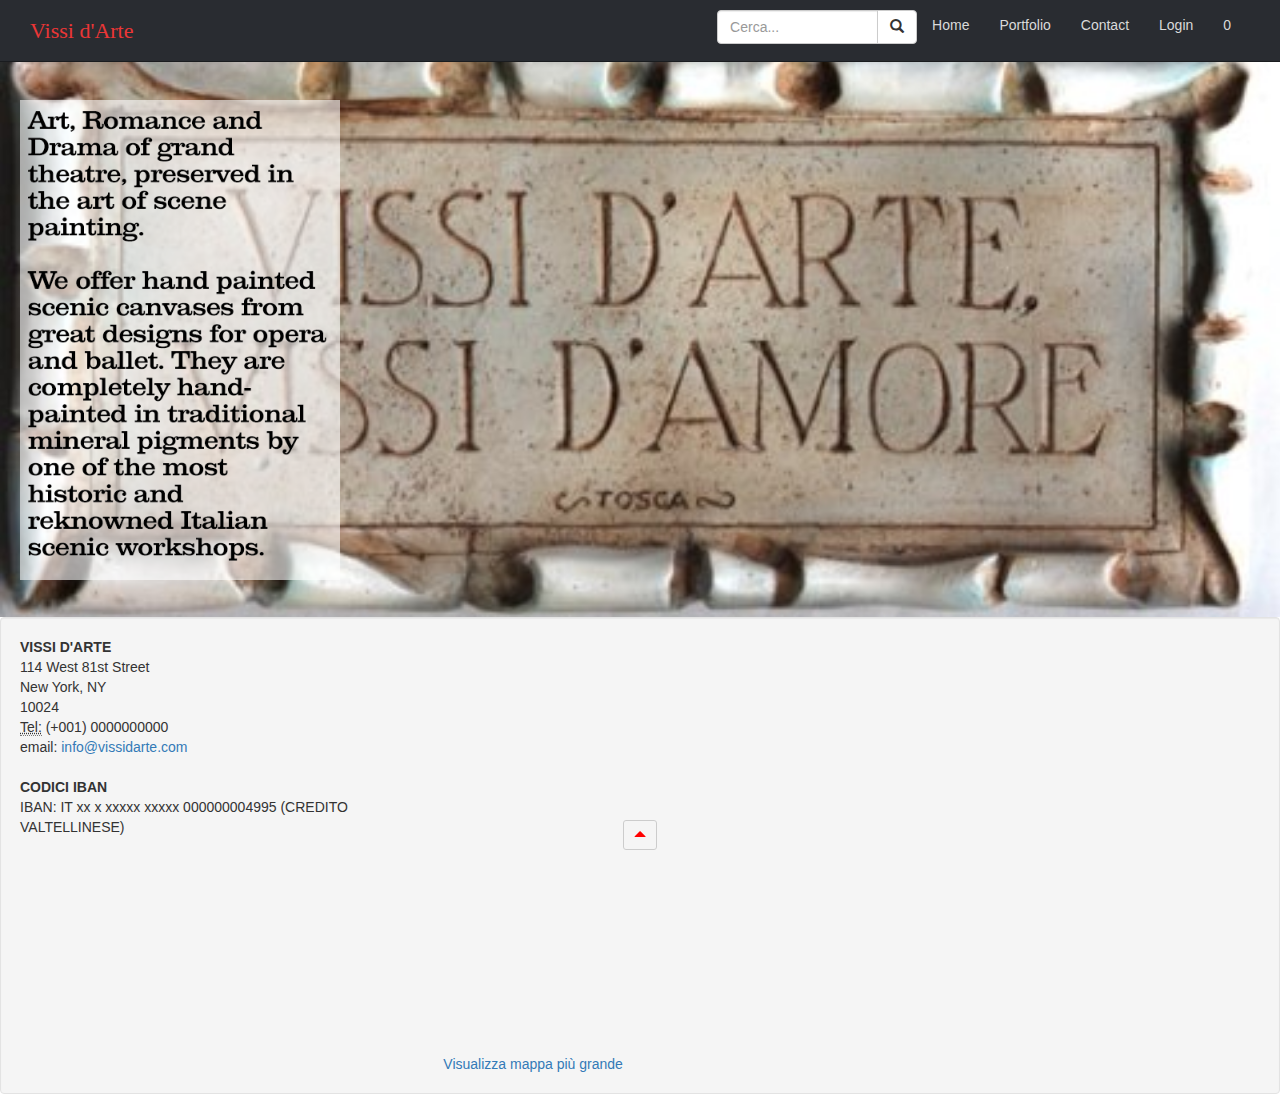
==== commit 6fe14dd0: "Add files via upload" ====
--- a/vissidarte/vissidarte/index.html
+++ b/vissidarte/vissidarte/index.html
@@ -162,12 +162,8 @@
                         </div>
                     </div>
                 </div>
-                <div class="modal-footer">
-                        <button type="button" class="btn btn-default" id="previous">previous</button>
-                        <button type="button" class="btn btn-default" id="next">next</button>
-                        <button type="button" class="btn btn-default" onclick="fullscreen()">fullscreen</button>
-                    </div>
-                </div>
+                <div class="modal-footer" id="imageButton"></div>
+          </div>
         </div>
     </div>
 </body>
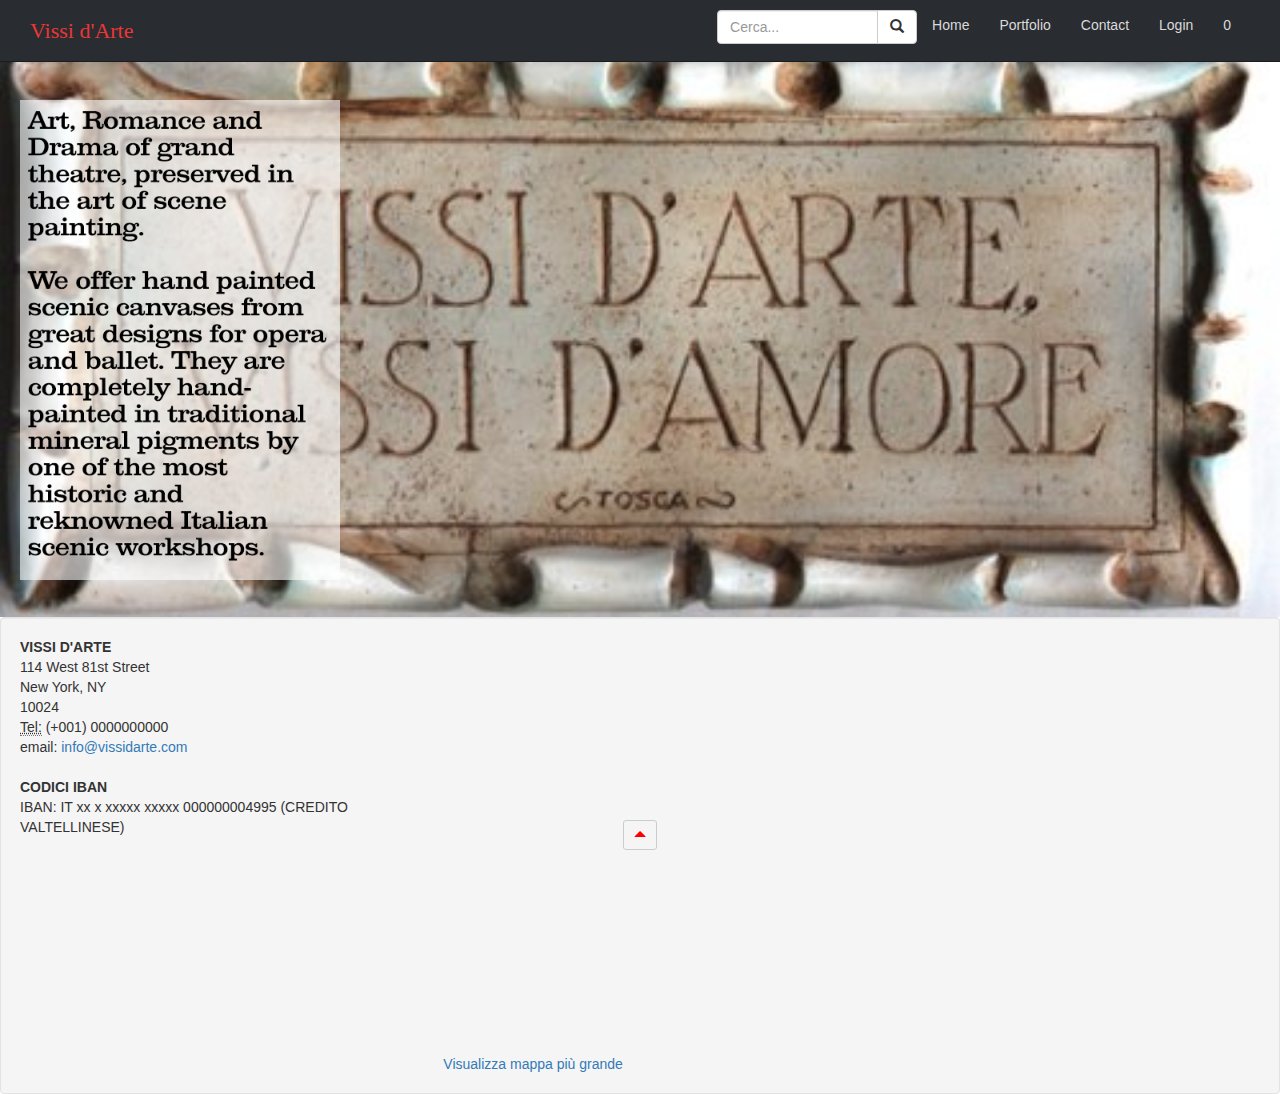
==== commit dab1425d: "Add files via upload" ====
--- a/vissidarte/vissidarte/index.html
+++ b/vissidarte/vissidarte/index.html
@@ -25,7 +25,7 @@
                     <span class="icon-bar"></span>
                     <span class="icon-bar"></span>
                 </button>
-                <a href="javascript:scrollto('#splash')">
+                <a href="javascript:scrollto('#splash') ">
                     <p class="navbar-text" id="logo">Vissi d'Arte</p>
                 </a>
             </div>
@@ -166,5 +166,9 @@
           </div>
         </div>
     </div>
+    <div id="fullScreen">
+        <button type="button" class="close" aria-label="Close" onclick="fullscreenRemove()"><span aria-hidden="true">&times;</span></button>
+        <img/>
+    </div>
 </body>
 </html>
--- a/vissidarte/vissidarte/js/vissi.css
+++ b/vissidarte/vissidarte/js/vissi.css
@@ -118,10 +118,31 @@
     font-size:22px;
 }
 
-#modalImage{
-    width: 100%;
+.modalTitle {
+    font-size: 30px;
 }
 
-.modalTitle {
-    font-size: 30px;
-}+#fullScreen {
+    position: fixed;
+    height: 100%;
+    width: 100%;
+    top: 0;
+    z-index: 2000;
+    display: none;
+    background-color: rgba(21, 24, 27, 0.72);
+    opacity:0;
+}
+
+    #fullScreen img {
+        height: 100%;
+        display: block;
+        margin: auto;
+    }
+
+    #fullScreen button {
+        position: absolute;
+        right: 20px;
+        font-size: 80px;
+        color: white;
+        opacity: 1;
+    }